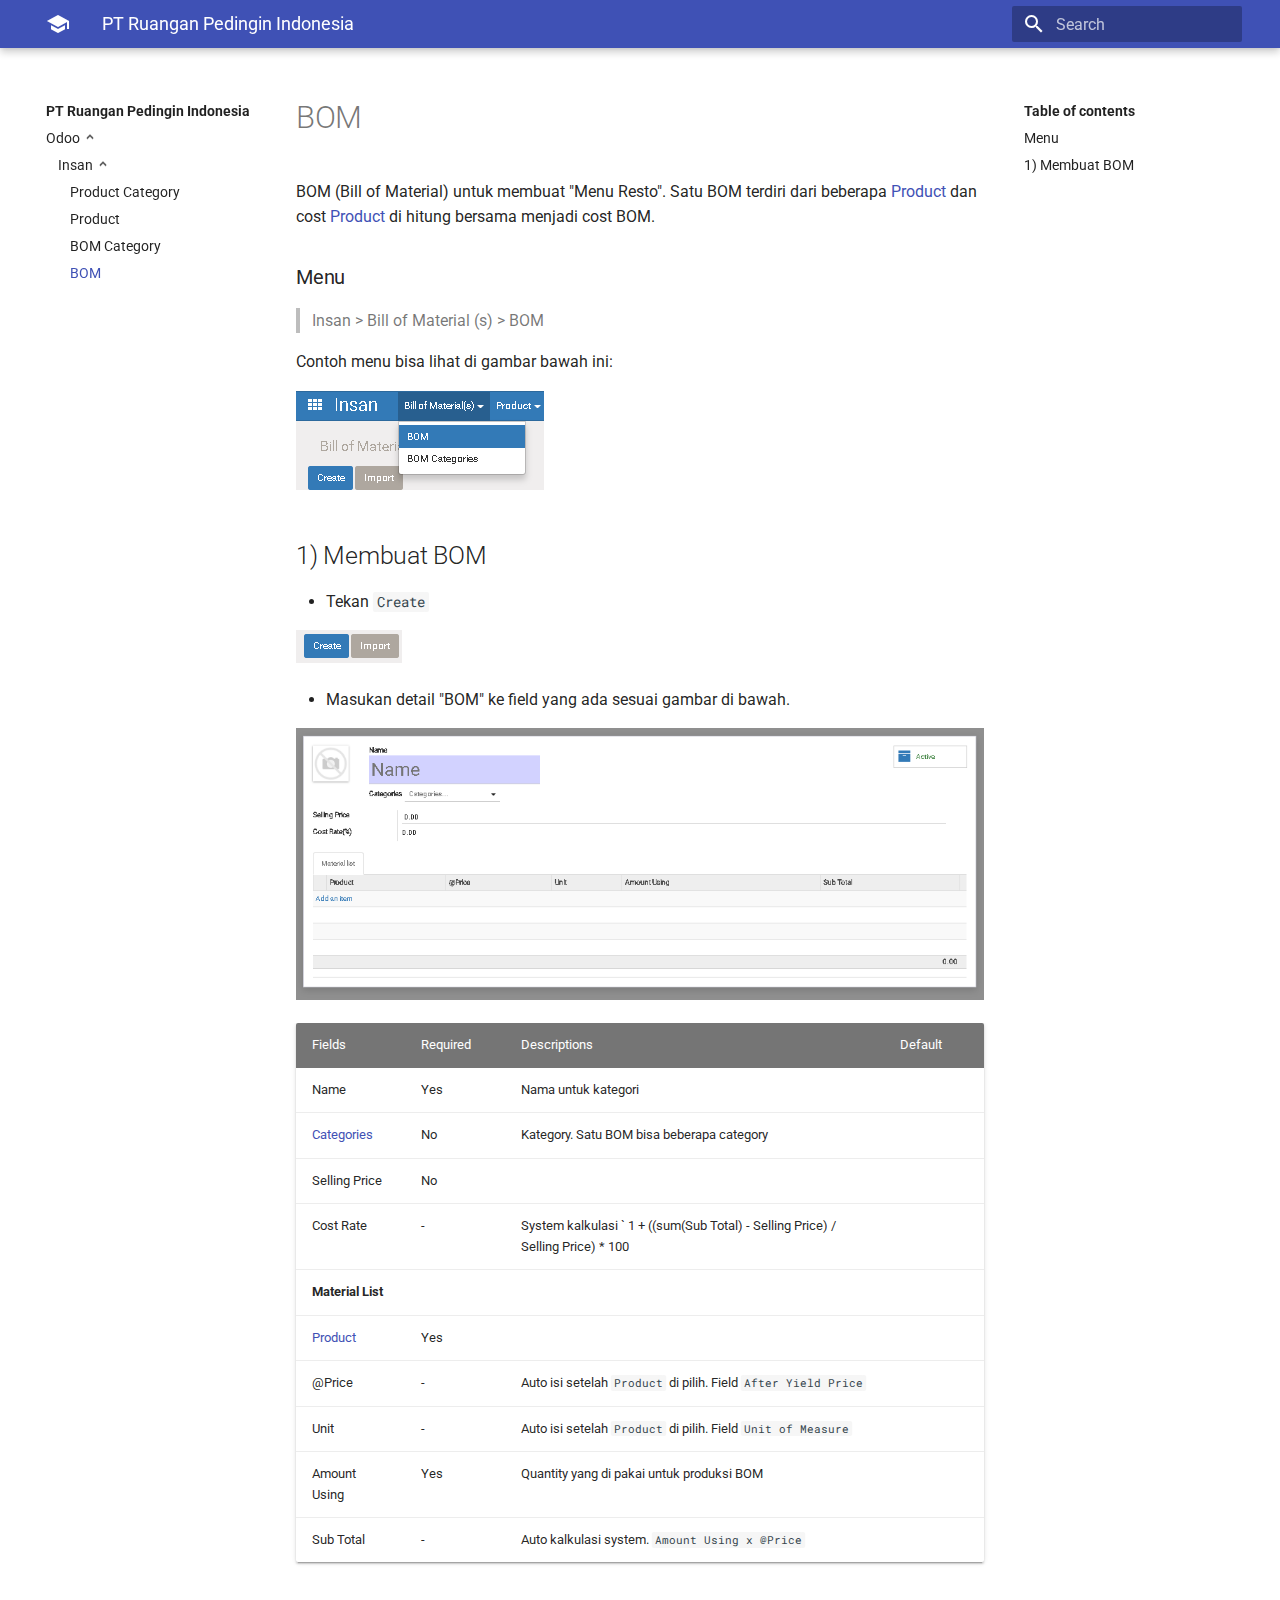
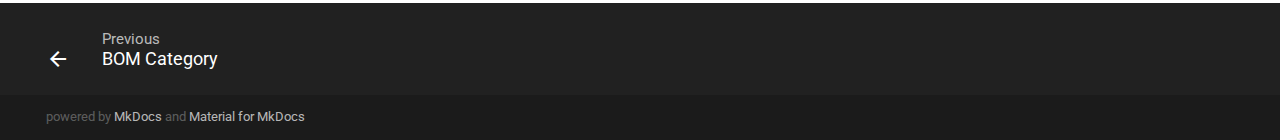
==== insan/bom/index.html @ 3fb3ed1c "a" ====
<!DOCTYPE html>
<html lang="en" class="no-js">
  <head>
    
      <meta charset="utf-8">
      <meta name="viewport" content="width=device-width,initial-scale=1">
      <meta http-equiv="x-ua-compatible" content="ie=edge">
      
      
      
      
        <meta name="lang:clipboard.copy" content="Copy to clipboard">
      
        <meta name="lang:clipboard.copied" content="Copied to clipboard">
      
        <meta name="lang:search.language" content="en">
      
        <meta name="lang:search.pipeline.stopwords" content="True">
      
        <meta name="lang:search.pipeline.trimmer" content="True">
      
        <meta name="lang:search.result.none" content="No matching documents">
      
        <meta name="lang:search.result.one" content="1 matching document">
      
        <meta name="lang:search.result.other" content="# matching documents">
      
        <meta name="lang:search.tokenizer" content="[\s\-]+">
      
      <link rel="shortcut icon" href="../../assets/images/favicon.png">
      <meta name="generator" content="mkdocs-0.17.3, mkdocs-material-2.7.3">
    
    
      
        <title>BOM - PT Ruangan Pedingin Indonesia</title>
      
    
    
      <link rel="stylesheet" href="../../assets/stylesheets/application.8d40d89b.css">
      
    
    
      <script src="../../assets/javascripts/modernizr.1aa3b519.js"></script>
    
    
      <link href="https://fonts.gstatic.com" rel="preconnect" crossorigin>
      
        <link rel="stylesheet" href="https://fonts.googleapis.com/css?family=Roboto:300,400,400i,700|Roboto+Mono">
        <style>body,input{font-family:"Roboto","Helvetica Neue",Helvetica,Arial,sans-serif}code,kbd,pre{font-family:"Roboto Mono","Courier New",Courier,monospace}</style>
      
      <link rel="stylesheet" href="https://fonts.googleapis.com/icon?family=Material+Icons">
    
    
    
  </head>
  
    <body dir="ltr">
  
    <svg class="md-svg">
      <defs>
        
        
      </defs>
    </svg>
    <input class="md-toggle" data-md-toggle="drawer" type="checkbox" id="drawer" autocomplete="off">
    <input class="md-toggle" data-md-toggle="search" type="checkbox" id="search" autocomplete="off">
    <label class="md-overlay" data-md-component="overlay" for="drawer"></label>
    
      <a href="#bom" tabindex="1" class="md-skip">
        Skip to content
      </a>
    
    
      <header class="md-header" data-md-component="header">
  <nav class="md-header-nav md-grid">
    <div class="md-flex">
      <div class="md-flex__cell md-flex__cell--shrink">
        <a href="../product_category/" title="PT Ruangan Pedingin Indonesia" class="md-header-nav__button md-logo">
          
            <i class="md-icon"></i>
          
        </a>
      </div>
      <div class="md-flex__cell md-flex__cell--shrink">
        <label class="md-icon md-icon--menu md-header-nav__button" for="drawer"></label>
      </div>
      <div class="md-flex__cell md-flex__cell--stretch">
        <div class="md-flex__ellipsis md-header-nav__title" data-md-component="title">
          
            
              <span class="md-header-nav__topic">
                PT Ruangan Pedingin Indonesia
              </span>
              <span class="md-header-nav__topic">
                BOM
              </span>
            
          
        </div>
      </div>
      <div class="md-flex__cell md-flex__cell--shrink">
        
          
            <label class="md-icon md-icon--search md-header-nav__button" for="search"></label>
            
<div class="md-search" data-md-component="search" role="dialog">
  <label class="md-search__overlay" for="search"></label>
  <div class="md-search__inner" role="search">
    <form class="md-search__form" name="search">
      <input type="text" class="md-search__input" name="query" placeholder="Search" autocapitalize="off" autocorrect="off" autocomplete="off" spellcheck="false" data-md-component="query" data-md-state="active">
      <label class="md-icon md-search__icon" for="search"></label>
      <button type="reset" class="md-icon md-search__icon" data-md-component="reset" tabindex="-1">
        &#xE5CD;
      </button>
    </form>
    <div class="md-search__output">
      <div class="md-search__scrollwrap" data-md-scrollfix>
        <div class="md-search-result" data-md-component="result">
          <div class="md-search-result__meta">
            Type to start searching
          </div>
          <ol class="md-search-result__list"></ol>
        </div>
      </div>
    </div>
  </div>
</div>
          
        
      </div>
      
    </div>
  </nav>
</header>
    
    <div class="md-container">
      
        
      
      
      <main class="md-main">
        <div class="md-main__inner md-grid" data-md-component="container">
          
            
              <div class="md-sidebar md-sidebar--primary" data-md-component="navigation">
                <div class="md-sidebar__scrollwrap">
                  <div class="md-sidebar__inner">
                    <nav class="md-nav md-nav--primary" data-md-level="0">
  <label class="md-nav__title md-nav__title--site" for="drawer">
    <span class="md-nav__button md-logo">
      
        <i class="md-icon"></i>
      
    </span>
    PT Ruangan Pedingin Indonesia
  </label>
  
  <ul class="md-nav__list" data-md-scrollfix>
    
      
      
      

  


  <li class="md-nav__item md-nav__item--active md-nav__item--nested">
    
      <input class="md-toggle md-nav__toggle" data-md-toggle="nav-1" type="checkbox" id="nav-1" checked>
    
    <label class="md-nav__link" for="nav-1">
      Odoo
    </label>
    <nav class="md-nav" data-md-component="collapsible" data-md-level="1">
      <label class="md-nav__title" for="nav-1">
        Odoo
      </label>
      <ul class="md-nav__list" data-md-scrollfix>
        
        
          
          
          

  


  <li class="md-nav__item md-nav__item--active md-nav__item--nested">
    
      <input class="md-toggle md-nav__toggle" data-md-toggle="nav-1-1" type="checkbox" id="nav-1-1" checked>
    
    <label class="md-nav__link" for="nav-1-1">
      Insan
    </label>
    <nav class="md-nav" data-md-component="collapsible" data-md-level="2">
      <label class="md-nav__title" for="nav-1-1">
        Insan
      </label>
      <ul class="md-nav__list" data-md-scrollfix>
        
        
          
          
          


  <li class="md-nav__item">
    <a href="../product_category/" title="Product Category" class="md-nav__link">
      Product Category
    </a>
  </li>

        
          
          
          


  <li class="md-nav__item">
    <a href="../product/" title="Product" class="md-nav__link">
      Product
    </a>
  </li>

        
          
          
          


  <li class="md-nav__item">
    <a href="../bom_category/" title="BOM Category" class="md-nav__link">
      BOM Category
    </a>
  </li>

        
          
          
          

  


  <li class="md-nav__item md-nav__item--active">
    
    <input class="md-toggle md-nav__toggle" data-md-toggle="toc" type="checkbox" id="toc">
    
      
    
    
      <label class="md-nav__link md-nav__link--active" for="toc">
        BOM
      </label>
    
    <a href="./" title="BOM" class="md-nav__link md-nav__link--active">
      BOM
    </a>
    
      
<nav class="md-nav md-nav--secondary">
  
  
    
  
  
    <label class="md-nav__title" for="toc">Table of contents</label>
    <ul class="md-nav__list" data-md-scrollfix>
      
        <li class="md-nav__item">
  <a href="#menu" title="Menu" class="md-nav__link">
    Menu
  </a>
  
</li>
      
        <li class="md-nav__item">
  <a href="#1-membuat-bom" title="1) Membuat BOM" class="md-nav__link">
    1) Membuat BOM
  </a>
  
</li>
      
      
      
      
      
    </ul>
  
</nav>
    
  </li>

        
      </ul>
    </nav>
  </li>

        
      </ul>
    </nav>
  </li>

    
  </ul>
</nav>
                  </div>
                </div>
              </div>
            
            
              <div class="md-sidebar md-sidebar--secondary" data-md-component="toc">
                <div class="md-sidebar__scrollwrap">
                  <div class="md-sidebar__inner">
                    
<nav class="md-nav md-nav--secondary">
  
  
    
  
  
    <label class="md-nav__title" for="toc">Table of contents</label>
    <ul class="md-nav__list" data-md-scrollfix>
      
        <li class="md-nav__item">
  <a href="#menu" title="Menu" class="md-nav__link">
    Menu
  </a>
  
</li>
      
        <li class="md-nav__item">
  <a href="#1-membuat-bom" title="1) Membuat BOM" class="md-nav__link">
    1) Membuat BOM
  </a>
  
</li>
      
      
      
      
      
    </ul>
  
</nav>
                  </div>
                </div>
              </div>
            
          
          <div class="md-content">
            <article class="md-content__inner md-typeset">
              
                
                
                <h1 id="bom">BOM</h1>
<p>BOM (Bill of Material) untuk membuat "Menu Resto".
Satu BOM terdiri dari beberapa <a href="../product/">Product</a> dan cost <a href="../product/">Product</a> di hitung bersama menjadi cost BOM.</p>
<h3 id="menu">Menu</h3>
<blockquote>
<p>Insan &gt; Bill of Material (s) &gt; BOM</p>
</blockquote>
<p>Contoh menu bisa lihat di gambar bawah ini:</p>
<p><img alt="BOM Menu" src="../img/menu_bom.png" /></p>
<h2 id="1-membuat-bom">1) Membuat BOM</h2>
<ul>
<li>Tekan <code>Create</code></li>
</ul>
<p><img alt="Create Button" src="../img/create_button.png" /></p>
<ul>
<li>Masukan detail "BOM" ke field yang ada sesuai gambar di bawah.</li>
</ul>
<p><img alt="Product screen" src="../img/bom_screen.png" /></p>
<table>
<thead>
<tr>
<th>Fields</th>
<th>Required</th>
<th>Descriptions</th>
<th>Default</th>
</tr>
</thead>
<tbody>
<tr>
<td>Name</td>
<td>Yes</td>
<td>Nama untuk kategori</td>
<td></td>
</tr>
<tr>
<td><a href="../bom_category/">Categories</a></td>
<td>No</td>
<td>Kategory. Satu BOM bisa beberapa category</td>
<td></td>
</tr>
<tr>
<td>Selling Price</td>
<td>No</td>
<td></td>
<td></td>
</tr>
<tr>
<td>Cost Rate</td>
<td>-</td>
<td>System kalkulasi ` 1 + ((sum(Sub Total) - Selling Price) / Selling Price) * 100</td>
<td></td>
</tr>
<tr>
<td><strong>Material List</strong></td>
<td></td>
<td></td>
<td></td>
</tr>
<tr>
<td><a href="../product/">Product</a></td>
<td>Yes</td>
<td></td>
<td></td>
</tr>
<tr>
<td>@Price</td>
<td>-</td>
<td>Auto isi setelah <code>Product</code> di pilih. Field <code>After Yield Price</code></td>
<td></td>
</tr>
<tr>
<td>Unit</td>
<td>-</td>
<td>Auto isi setelah <code>Product</code> di pilih. Field <code>Unit of Measure</code></td>
<td></td>
</tr>
<tr>
<td>Amount Using</td>
<td>Yes</td>
<td>Quantity yang di pakai untuk produksi BOM</td>
<td></td>
</tr>
<tr>
<td>Sub Total</td>
<td>-</td>
<td>Auto kalkulasi system. <code>Amount Using x @Price</code></td>
<td></td>
</tr>
</tbody>
</table>
                
                  
                
              
              
                


              
            </article>
          </div>
        </div>
      </main>
      
        
<footer class="md-footer">
  
    <div class="md-footer-nav">
      <nav class="md-footer-nav__inner md-grid">
        
          <a href="../bom_category/" title="BOM Category" class="md-flex md-footer-nav__link md-footer-nav__link--prev" rel="prev">
            <div class="md-flex__cell md-flex__cell--shrink">
              <i class="md-icon md-icon--arrow-back md-footer-nav__button"></i>
            </div>
            <div class="md-flex__cell md-flex__cell--stretch md-footer-nav__title">
              <span class="md-flex__ellipsis">
                <span class="md-footer-nav__direction">
                  Previous
                </span>
                BOM Category
              </span>
            </div>
          </a>
        
        
      </nav>
    </div>
  
  <div class="md-footer-meta md-typeset">
    <div class="md-footer-meta__inner md-grid">
      <div class="md-footer-copyright">
        
        powered by
        <a href="http://www.mkdocs.org">MkDocs</a>
        and
        <a href="https://squidfunk.github.io/mkdocs-material/">
          Material for MkDocs</a>
      </div>
      
        
      
    </div>
  </div>
</footer>
      
    </div>
    
      <script src="../../assets/javascripts/application.b438e6c5.js"></script>
      
      <script>app.initialize({version:"0.17.3",url:{base:"../.."}})</script>
      
    
    
      
    
  </body>
</html>
---- assets/stylesheets/application.8d40d89b.css ----
html{box-sizing:border-box}*,:after,:before{box-sizing:inherit}html{-webkit-text-size-adjust:none;-moz-text-size-adjust:none;-ms-text-size-adjust:none;text-size-adjust:none}body{margin:0}hr{overflow:visible;box-sizing:content-box}a{-webkit-text-decoration-skip:objects}a,button,input,label{-webkit-tap-highlight-color:transparent}a{color:inherit;text-decoration:none}small,sub,sup{font-size:80%}sub,sup{position:relative;line-height:0;vertical-align:baseline}sub{bottom:-.25em}sup{top:-.5em}img{border-style:none}table{border-collapse:separate;border-spacing:0}td,th{font-weight:400;vertical-align:top}button{margin:0;padding:0;border:0;outline-style:none;background:transparent;font-size:inherit}input{border:0;outline:0}.md-clipboard:before,.md-icon,.md-nav__button,.md-nav__link:after,.md-nav__title:before,.md-search-result__article--document:before,.md-source-file:before,.md-typeset .admonition>.admonition-title:before,.md-typeset .admonition>summary:before,.md-typeset .critic.comment:before,.md-typeset .footnote-backref,.md-typeset .task-list-control .task-list-indicator:before,.md-typeset details>.admonition-title:before,.md-typeset details>summary:before,.md-typeset summary:after{font-family:Material Icons;font-style:normal;font-variant:normal;font-weight:400;line-height:1;text-transform:none;white-space:nowrap;speak:none;word-wrap:normal;direction:ltr}.md-content__icon,.md-footer-nav__button,.md-header-nav__button,.md-nav__button,.md-nav__title:before,.md-search-result__article--document:before{display:inline-block;margin:.4rem;padding:.8rem;font-size:2.4rem;cursor:pointer}.md-icon--arrow-back:before{content:"\E5C4"}.md-icon--arrow-forward:before{content:"\E5C8"}.md-icon--menu:before{content:"\E5D2"}.md-icon--search:before{content:"\E8B6"}[dir=rtl] .md-icon--arrow-back:before{content:"\E5C8"}[dir=rtl] .md-icon--arrow-forward:before{content:"\E5C4"}body{-webkit-font-smoothing:antialiased;-moz-osx-font-smoothing:grayscale}body,input{color:rgba(0,0,0,.87);-webkit-font-feature-settings:"kern","liga";font-feature-settings:"kern","liga";font-family:Helvetica Neue,Helvetica,Arial,sans-serif}code,kbd,pre{color:rgba(0,0,0,.87);-webkit-font-feature-settings:"kern";font-feature-settings:"kern";font-family:Courier New,Courier,monospace}.md-typeset{font-size:1.6rem;line-height:1.6;-webkit-print-color-adjust:exact}.md-typeset blockquote,.md-typeset ol,.md-typeset p,.md-typeset ul{margin:1em 0}.md-typeset h1{margin:0 0 4rem;color:rgba(0,0,0,.54);font-size:3.125rem;line-height:1.3}.md-typeset h1,.md-typeset h2{font-weight:300;letter-spacing:-.01em}.md-typeset h2{margin:4rem 0 1.6rem;font-size:2.5rem;line-height:1.4}.md-typeset h3{margin:3.2rem 0 1.6rem;font-size:2rem;font-weight:400;letter-spacing:-.01em;line-height:1.5}.md-typeset h2+h3{margin-top:1.6rem}.md-typeset h4{font-size:1.6rem}.md-typeset h4,.md-typeset h5,.md-typeset h6{margin:1.6rem 0;font-weight:700;letter-spacing:-.01em}.md-typeset h5,.md-typeset h6{color:rgba(0,0,0,.54);font-size:1.28rem}.md-typeset h5{text-transform:uppercase}.md-typeset hr{margin:1.5em 0;border-bottom:.1rem dotted rgba(0,0,0,.26)}.md-typeset a{color:#3f51b5;word-break:break-word}.md-typeset a,.md-typeset a:before{transition:color .125s}.md-typeset a:active,.md-typeset a:hover{color:#536dfe}.md-typeset code,.md-typeset pre{background-color:hsla(0,0%,93%,.5);color:#37474f;font-size:85%;direction:ltr}.md-typeset code{margin:0 .29412em;padding:.07353em 0;border-radius:.2rem;box-shadow:.29412em 0 0 hsla(0,0%,93%,.5),-.29412em 0 0 hsla(0,0%,93%,.5);word-break:break-word;-webkit-box-decoration-break:clone;box-decoration-break:clone}.md-typeset h1 code,.md-typeset h2 code,.md-typeset h3 code,.md-typeset h4 code,.md-typeset h5 code,.md-typeset h6 code{margin:0;background-color:transparent;box-shadow:none}.md-typeset a>code{margin:inherit;padding:inherit;border-radius:none;background-color:inherit;color:inherit;box-shadow:none}.md-typeset pre{position:relative;margin:1em 0;border-radius:.2rem;line-height:1.4;-webkit-overflow-scrolling:touch}.md-typeset pre>code{display:block;margin:0;padding:1.05rem 1.2rem;background-color:transparent;font-size:inherit;box-shadow:none;-webkit-box-decoration-break:none;box-decoration-break:none;overflow:auto}.md-typeset pre>code::-webkit-scrollbar{width:.4rem;height:.4rem}.md-typeset pre>code::-webkit-scrollbar-thumb{background-color:rgba(0,0,0,.26)}.md-typeset pre>code::-webkit-scrollbar-thumb:hover{background-color:#536dfe}.md-typeset kbd{padding:0 .29412em;border:.1rem solid #c9c9c9;border-radius:.3rem;border-bottom-color:#bcbcbc;background-color:#fcfcfc;color:#555;font-size:85%;box-shadow:0 .1rem 0 #b0b0b0;word-break:break-word}.md-typeset mark{margin:0 .25em;padding:.0625em 0;border-radius:.2rem;background-color:rgba(255,235,59,.5);box-shadow:.25em 0 0 rgba(255,235,59,.5),-.25em 0 0 rgba(255,235,59,.5);word-break:break-word;-webkit-box-decoration-break:clone;box-decoration-break:clone}.md-typeset abbr{border-bottom:.1rem dotted rgba(0,0,0,.54);text-decoration:none;cursor:help}.md-typeset small{opacity:.75}.md-typeset sub,.md-typeset sup{margin-left:.07812em}[dir=rtl] .md-typeset sub,[dir=rtl] .md-typeset sup{margin-right:.07812em;margin-left:0}.md-typeset blockquote{padding-left:1.2rem;border-left:.4rem solid rgba(0,0,0,.26);color:rgba(0,0,0,.54)}[dir=rtl] .md-typeset blockquote{padding-right:1.2rem;padding-left:0;border-right:.4rem solid rgba(0,0,0,.26);border-left:initial}.md-typeset ul{list-style-type:disc}.md-typeset ol,.md-typeset ul{margin-left:.625em;padding:0}[dir=rtl] .md-typeset ol,[dir=rtl] .md-typeset ul{margin-right:.625em;margin-left:0}.md-typeset ol ol,.md-typeset ul ol{list-style-type:lower-alpha}.md-typeset ol ol ol,.md-typeset ul ol ol{list-style-type:lower-roman}.md-typeset ol li,.md-typeset ul li{margin-bottom:.5em;margin-left:1.25em}[dir=rtl] .md-typeset ol li,[dir=rtl] .md-typeset ul li{margin-right:1.25em;margin-left:0}.md-typeset ol li blockquote,.md-typeset ol li p,.md-typeset ul li blockquote,.md-typeset ul li p{margin:.5em 0}.md-typeset ol li:last-child,.md-typeset ul li:last-child{margin-bottom:0}.md-typeset ol li ol,.md-typeset ol li ul,.md-typeset ul li ol,.md-typeset ul li ul{margin:.5em 0 .5em .625em}[dir=rtl] .md-typeset ol li ol,[dir=rtl] .md-typeset ol li ul,[dir=rtl] .md-typeset ul li ol,[dir=rtl] .md-typeset ul li ul{margin-right:.625em;margin-left:0}.md-typeset dd{margin:1em 0 1em 1.875em}[dir=rtl] .md-typeset dd{margin-right:1.875em;margin-left:0}.md-typeset iframe,.md-typeset img,.md-typeset svg{max-width:100%}.md-typeset table:not([class]){box-shadow:0 2px 2px 0 rgba(0,0,0,.14),0 1px 5px 0 rgba(0,0,0,.12),0 3px 1px -2px rgba(0,0,0,.2);display:inline-block;max-width:100%;border-radius:.2rem;font-size:1.28rem;overflow:auto;-webkit-overflow-scrolling:touch}.md-typeset table:not([class])+*{margin-top:1.5em}.md-typeset table:not([class]) td:not([align]),.md-typeset table:not([class]) th:not([align]){text-align:left}[dir=rtl] .md-typeset table:not([class]) td:not([align]),[dir=rtl] .md-typeset table:not([class]) th:not([align]){text-align:right}.md-typeset table:not([class]) th{min-width:10rem;padding:1.2rem 1.6rem;background-color:rgba(0,0,0,.54);color:#fff;vertical-align:top}.md-typeset table:not([class]) td{padding:1.2rem 1.6rem;border-top:.1rem solid rgba(0,0,0,.07);vertical-align:top}.md-typeset table:not([class]) tr:first-child td{border-top:0}.md-typeset table:not([class]) a{word-break:normal}.md-typeset__scrollwrap{margin:1em -1.6rem;overflow-x:auto;-webkit-overflow-scrolling:touch}.md-typeset .md-typeset__table{display:inline-block;margin-bottom:.5em;padding:0 1.6rem}.md-typeset .md-typeset__table table{display:table;width:100%;margin:0;overflow:hidden}html{font-size:62.5%;overflow-x:hidden}body,html{height:100%}body{position:relative}hr{display:block;height:.1rem;padding:0;border:0}.md-svg{display:none}.md-grid{max-width:122rem;margin-right:auto;margin-left:auto}.md-container,.md-main{overflow:auto}.md-container{display:table;width:100%;height:100%;padding-top:4.8rem;table-layout:fixed}.md-main{display:table-row;height:100%}.md-main__inner{height:100%;padding-top:3rem;padding-bottom:.1rem}.md-toggle{display:none}.md-overlay{position:fixed;top:0;width:0;height:0;transition:width 0s .25s,height 0s .25s,opacity .25s;background-color:rgba(0,0,0,.54);opacity:0;z-index:3}.md-flex{display:table}.md-flex__cell{display:table-cell;position:relative;vertical-align:top}.md-flex__cell--shrink{width:0}.md-flex__cell--stretch{display:table;width:100%;table-layout:fixed}.md-flex__ellipsis{display:table-cell;text-overflow:ellipsis;white-space:nowrap;overflow:hidden}.md-skip{position:fixed;width:.1rem;height:.1rem;margin:1rem;padding:.6rem 1rem;clip:rect(.1rem);-webkit-transform:translateY(.8rem);transform:translateY(.8rem);border-radius:.2rem;background-color:rgba(0,0,0,.87);color:#fff;font-size:1.28rem;opacity:0;overflow:hidden}.md-skip:focus{width:auto;height:auto;clip:auto;-webkit-transform:translateX(0);transform:translateX(0);transition:opacity .175s 75ms,-webkit-transform .25s cubic-bezier(.4,0,.2,1);transition:transform .25s cubic-bezier(.4,0,.2,1),opacity .175s 75ms;transition:transform .25s cubic-bezier(.4,0,.2,1),opacity .175s 75ms,-webkit-transform .25s cubic-bezier(.4,0,.2,1);opacity:1;z-index:10}@page{margin:25mm}.md-clipboard{position:absolute;top:.6rem;right:.6rem;width:2.8rem;height:2.8rem;border-radius:.2rem;font-size:1.6rem;cursor:pointer;z-index:1;-webkit-backface-visibility:hidden;backface-visibility:hidden}.md-clipboard:before{transition:color .25s,opacity .25s;color:rgba(0,0,0,.07);content:"\E14D"}.codehilite:hover .md-clipboard:before,.md-typeset .highlight:hover .md-clipboard:before,pre:hover .md-clipboard:before{color:rgba(0,0,0,.54)}.md-clipboard:focus:before,.md-clipboard:hover:before{color:#536dfe}.md-clipboard__message{display:block;position:absolute;top:0;right:3.4rem;padding:.6rem 1rem;-webkit-transform:translateX(.8rem);transform:translateX(.8rem);transition:opacity .175s,-webkit-transform .25s cubic-bezier(.9,.1,.9,0);transition:transform .25s cubic-bezier(.9,.1,.9,0),opacity .175s;transition:transform .25s cubic-bezier(.9,.1,.9,0),opacity .175s,-webkit-transform .25s cubic-bezier(.9,.1,.9,0);border-radius:.2rem;background-color:rgba(0,0,0,.54);color:#fff;font-size:1.28rem;white-space:nowrap;opacity:0;pointer-events:none}.md-clipboard__message--active{-webkit-transform:translateX(0);transform:translateX(0);transition:opacity .175s 75ms,-webkit-transform .25s cubic-bezier(.4,0,.2,1);transition:transform .25s cubic-bezier(.4,0,.2,1),opacity .175s 75ms;transition:transform .25s cubic-bezier(.4,0,.2,1),opacity .175s 75ms,-webkit-transform .25s cubic-bezier(.4,0,.2,1);opacity:1;pointer-events:auto}.md-clipboard__message:before{content:attr(aria-label)}.md-clipboard__message:after{display:block;position:absolute;top:50%;right:-.4rem;width:0;margin-top:-.4rem;border-width:.4rem 0 .4rem .4rem;border-style:solid;border-color:transparent rgba(0,0,0,.54);content:""}.md-content__inner{margin:0 1.6rem 2.4rem;padding-top:1.2rem}.md-content__inner:before{display:block;height:.8rem;content:""}.md-content__inner>:last-child{margin-bottom:0}.md-content__icon{position:relative;margin:.8rem 0;padding:0;float:right}.md-typeset .md-content__icon{color:rgba(0,0,0,.26)}.md-header{position:fixed;top:0;right:0;left:0;height:4.8rem;transition:background-color .25s,color .25s;background-color:#3f51b5;color:#fff;box-shadow:none;z-index:2;-webkit-backface-visibility:hidden;backface-visibility:hidden}.no-js .md-header{transition:none;box-shadow:none}.md-header[data-md-state=shadow]{transition:background-color .25s,color .25s,box-shadow .25s;box-shadow:0 0 .4rem rgba(0,0,0,.1),0 .4rem .8rem rgba(0,0,0,.2)}.md-header-nav{padding:0 .4rem}.md-header-nav__button{position:relative;transition:opacity .25s;z-index:1}.md-header-nav__button:hover{opacity:.7}.md-header-nav__button.md-logo *{display:block}.no-js .md-header-nav__button.md-icon--search{display:none}.md-header-nav__topic{display:block;position:absolute;transition:opacity .15s,-webkit-transform .4s cubic-bezier(.1,.7,.1,1);transition:transform .4s cubic-bezier(.1,.7,.1,1),opacity .15s;transition:transform .4s cubic-bezier(.1,.7,.1,1),opacity .15s,-webkit-transform .4s cubic-bezier(.1,.7,.1,1);text-overflow:ellipsis;white-space:nowrap;overflow:hidden}.md-header-nav__topic+.md-header-nav__topic{-webkit-transform:translateX(2.5rem);transform:translateX(2.5rem);transition:opacity .15s,-webkit-transform .4s cubic-bezier(1,.7,.1,.1);transition:transform .4s cubic-bezier(1,.7,.1,.1),opacity .15s;transition:transform .4s cubic-bezier(1,.7,.1,.1),opacity .15s,-webkit-transform .4s cubic-bezier(1,.7,.1,.1);opacity:0;z-index:-1;pointer-events:none}[dir=rtl] .md-header-nav__topic+.md-header-nav__topic{-webkit-transform:translateX(-2.5rem);transform:translateX(-2.5rem)}.no-js .md-header-nav__topic{position:static}.no-js .md-header-nav__topic+.md-header-nav__topic{display:none}.md-header-nav__title{padding:0 2rem;font-size:1.8rem;line-height:4.8rem}.md-header-nav__title[data-md-state=active] .md-header-nav__topic{-webkit-transform:translateX(-2.5rem);transform:translateX(-2.5rem);transition:opacity .15s,-webkit-transform .4s cubic-bezier(1,.7,.1,.1);transition:transform .4s cubic-bezier(1,.7,.1,.1),opacity .15s;transition:transform .4s cubic-bezier(1,.7,.1,.1),opacity .15s,-webkit-transform .4s cubic-bezier(1,.7,.1,.1);opacity:0;z-index:-1;pointer-events:none}[dir=rtl] .md-header-nav__title[data-md-state=active] .md-header-nav__topic{-webkit-transform:translateX(2.5rem);transform:translateX(2.5rem)}.md-header-nav__title[data-md-state=active] .md-header-nav__topic+.md-header-nav__topic{-webkit-transform:translateX(0);transform:translateX(0);transition:opacity .15s,-webkit-transform .4s cubic-bezier(.1,.7,.1,1);transition:transform .4s cubic-bezier(.1,.7,.1,1),opacity .15s;transition:transform .4s cubic-bezier(.1,.7,.1,1),opacity .15s,-webkit-transform .4s cubic-bezier(.1,.7,.1,1);opacity:1;z-index:0;pointer-events:auto}.md-header-nav__source{display:none}.md-hero{transition:background .25s;background-color:#3f51b5;color:#fff;font-size:2rem;overflow:hidden}.md-hero__inner{margin-top:2rem;padding:1.6rem 1.6rem .8rem;transition:opacity .25s,-webkit-transform .4s cubic-bezier(.1,.7,.1,1);transition:transform .4s cubic-bezier(.1,.7,.1,1),opacity .25s;transition:transform .4s cubic-bezier(.1,.7,.1,1),opacity .25s,-webkit-transform .4s cubic-bezier(.1,.7,.1,1);transition-delay:.1s}[data-md-state=hidden] .md-hero__inner{pointer-events:none;-webkit-transform:translateY(1.25rem);transform:translateY(1.25rem);transition:opacity .1s 0s,-webkit-transform 0s .4s;transition:transform 0s .4s,opacity .1s 0s;transition:transform 0s .4s,opacity .1s 0s,-webkit-transform 0s .4s;opacity:0}.md-hero--expand .md-hero__inner{margin-bottom:2.4rem}.md-footer-nav{background-color:rgba(0,0,0,.87);color:#fff}.md-footer-nav__inner{padding:.4rem;overflow:auto}.md-footer-nav__link{padding-top:2.8rem;padding-bottom:.8rem;transition:opacity .25s}.md-footer-nav__link:hover{opacity:.7}.md-footer-nav__link--prev{width:25%;float:left}[dir=rtl] .md-footer-nav__link--prev{float:right}.md-footer-nav__link--next{width:75%;float:right;text-align:right}[dir=rtl] .md-footer-nav__link--next{float:left;text-align:left}.md-footer-nav__button{transition:background .25s}.md-footer-nav__title{position:relative;padding:0 2rem;font-size:1.8rem;line-height:4.8rem}.md-footer-nav__direction{position:absolute;right:0;left:0;margin-top:-2rem;padding:0 2rem;color:hsla(0,0%,100%,.7);font-size:1.5rem}.md-footer-meta{background-color:rgba(0,0,0,.895)}.md-footer-meta__inner{padding:.4rem;overflow:auto}html .md-footer-meta.md-typeset a{color:hsla(0,0%,100%,.7)}html .md-footer-meta.md-typeset a:focus,html .md-footer-meta.md-typeset a:hover{color:#fff}.md-footer-copyright{margin:0 1.2rem;padding:.8rem 0;color:hsla(0,0%,100%,.3);font-size:1.28rem}.md-footer-copyright__highlight{color:hsla(0,0%,100%,.7)}.md-footer-social{margin:0 .8rem;padding:.4rem 0 1.2rem}.md-footer-social__link{display:inline-block;width:3.2rem;height:3.2rem;font-size:1.6rem;text-align:center}.md-footer-social__link:before{line-height:1.9}.md-nav{font-size:1.4rem;line-height:1.3}.md-nav__title{display:block;padding:0 1.2rem;font-weight:700;text-overflow:ellipsis;overflow:hidden}.md-nav__title:before{display:none;content:"\E5C4"}[dir=rtl] .md-nav__title:before{content:"\E5C8"}.md-nav__title .md-nav__button{display:none}.md-nav__list{margin:0;padding:0;list-style:none}.md-nav__item{padding:0 1.2rem}.md-nav__item:last-child{padding-bottom:1.2rem}.md-nav__item .md-nav__item{padding-right:0}[dir=rtl] .md-nav__item .md-nav__item{padding-right:1.2rem;padding-left:0}.md-nav__item .md-nav__item:last-child{padding-bottom:0}.md-nav__button img{width:100%;height:auto}.md-nav__link{display:block;margin-top:.625em;transition:color .125s;text-overflow:ellipsis;cursor:pointer;overflow:hidden}.md-nav__item--nested>.md-nav__link:after{content:"\E313"}html .md-nav__link[for=toc],html .md-nav__link[for=toc]+.md-nav__link:after,html .md-nav__link[for=toc]~.md-nav{display:none}.md-nav__link[data-md-state=blur]{color:rgba(0,0,0,.54)}.md-nav__link--active,.md-nav__link:active{color:#3f51b5}.md-nav__item--nested>.md-nav__link{color:inherit}.md-nav__link:focus,.md-nav__link:hover{color:#536dfe}.md-nav__source,.no-js .md-search{display:none}.md-search__overlay{opacity:0;z-index:1}.md-search__form{position:relative}.md-search__input{position:relative;padding:0 4.4rem 0 7.2rem;text-overflow:ellipsis;z-index:2}[dir=rtl] .md-search__input{padding:0 7.2rem 0 4.4rem}.md-search__input::-webkit-input-placeholder{transition:color .25s cubic-bezier(.1,.7,.1,1)}.md-search__input:-ms-input-placeholder,.md-search__input::-ms-input-placeholder{transition:color .25s cubic-bezier(.1,.7,.1,1)}.md-search__input::placeholder{transition:color .25s cubic-bezier(.1,.7,.1,1)}.md-search__input::-webkit-input-placeholder,.md-search__input~.md-search__icon{color:rgba(0,0,0,.54)}.md-search__input:-ms-input-placeholder,.md-search__input::-ms-input-placeholder,.md-search__input~.md-search__icon{color:rgba(0,0,0,.54)}.md-search__input::placeholder,.md-search__input~.md-search__icon{color:rgba(0,0,0,.54)}.md-search__input::-ms-clear{display:none}.md-search__icon{position:absolute;transition:color .25s cubic-bezier(.1,.7,.1,1),opacity .25s;font-size:2.4rem;cursor:pointer;z-index:2}.md-search__icon:hover{opacity:.7}.md-search__icon[for=search]{top:.6rem;left:1rem}[dir=rtl] .md-search__icon[for=search]{right:1rem;left:auto}.md-search__icon[for=search]:before{content:"\E8B6"}.md-search__icon[type=reset]{top:.6rem;right:1rem;-webkit-transform:scale(.125);transform:scale(.125);transition:opacity .15s,-webkit-transform .15s cubic-bezier(.1,.7,.1,1);transition:transform .15s cubic-bezier(.1,.7,.1,1),opacity .15s;transition:transform .15s cubic-bezier(.1,.7,.1,1),opacity .15s,-webkit-transform .15s cubic-bezier(.1,.7,.1,1);opacity:0}[dir=rtl] .md-search__icon[type=reset]{right:auto;left:1rem}[data-md-toggle=search]:checked~.md-header .md-search__input:valid~.md-search__icon[type=reset]{-webkit-transform:scale(1);transform:scale(1);opacity:1}[data-md-toggle=search]:checked~.md-header .md-search__input:valid~.md-search__icon[type=reset]:hover{opacity:.7}.md-search__output{position:absolute;width:100%;border-radius:0 0 .2rem .2rem;overflow:hidden;z-index:1}.md-search__scrollwrap{height:100%;background-color:#fff;box-shadow:inset 0 .1rem 0 rgba(0,0,0,.07);overflow-y:auto;-webkit-overflow-scrolling:touch}.md-search-result{color:rgba(0,0,0,.87);word-break:break-word}.md-search-result__meta{padding:0 1.6rem;background-color:rgba(0,0,0,.07);color:rgba(0,0,0,.54);font-size:1.28rem;line-height:3.6rem}.md-search-result__list{margin:0;padding:0;border-top:.1rem solid rgba(0,0,0,.07);list-style:none}.md-search-result__item{box-shadow:0 -.1rem 0 rgba(0,0,0,.07)}.md-search-result__link{display:block;transition:background .25s;outline:0;overflow:hidden}.md-search-result__link:hover,.md-search-result__link[data-md-state=active]{background-color:rgba(83,109,254,.1)}.md-search-result__link:hover .md-search-result__article:before,.md-search-result__link[data-md-state=active] .md-search-result__article:before{opacity:.7}.md-search-result__link:last-child .md-search-result__teaser{margin-bottom:1.2rem}.md-search-result__article{position:relative;padding:0 1.6rem;overflow:auto}.md-search-result__article--document:before{position:absolute;left:0;margin:.2rem;transition:opacity .25s;color:rgba(0,0,0,.54);content:"\E880"}[dir=rtl] .md-search-result__article--document:before{right:0;left:auto}.md-search-result__article--document .md-search-result__title{margin:1.1rem 0;font-size:1.6rem;font-weight:400;line-height:1.4}.md-search-result__title{margin:.5em 0;font-size:1.28rem;font-weight:700;line-height:1.4}.md-search-result__teaser{display:-webkit-box;max-height:3.3rem;margin:.5em 0;color:rgba(0,0,0,.54);font-size:1.28rem;line-height:1.4;text-overflow:ellipsis;overflow:hidden;-webkit-line-clamp:2}.md-search-result em{font-style:normal;font-weight:700;text-decoration:underline}.md-sidebar{position:absolute;width:24.2rem;padding:2.4rem 0;overflow:hidden}.md-sidebar[data-md-state=lock]{position:fixed;top:4.8rem}.md-sidebar--secondary{display:none}.md-sidebar__scrollwrap{max-height:100%;margin:0 .4rem;overflow-y:auto;-webkit-backface-visibility:hidden;backface-visibility:hidden}.md-sidebar__scrollwrap::-webkit-scrollbar{width:.4rem;height:.4rem}.md-sidebar__scrollwrap::-webkit-scrollbar-thumb{background-color:rgba(0,0,0,.26)}.md-sidebar__scrollwrap::-webkit-scrollbar-thumb:hover{background-color:#536dfe}@-webkit-keyframes md-source__facts--done{0%{height:0}to{height:1.3rem}}@keyframes md-source__facts--done{0%{height:0}to{height:1.3rem}}@-webkit-keyframes md-source__fact--done{0%{-webkit-transform:translateY(100%);transform:translateY(100%);opacity:0}50%{opacity:0}to{-webkit-transform:translateY(0);transform:translateY(0);opacity:1}}@keyframes md-source__fact--done{0%{-webkit-transform:translateY(100%);transform:translateY(100%);opacity:0}50%{opacity:0}to{-webkit-transform:translateY(0);transform:translateY(0);opacity:1}}.md-source{display:block;padding-right:1.2rem;transition:opacity .25s;font-size:1.3rem;line-height:1.2;white-space:nowrap}[dir=rtl] .md-source{padding-right:0;padding-left:1.2rem}.md-source:hover{opacity:.7}.md-source:after,.md-source__icon{display:inline-block;height:4.8rem;content:"";vertical-align:middle}.md-source__icon{width:4.8rem}.md-source__icon svg{width:2.4rem;height:2.4rem;margin-top:1.2rem;margin-left:1.2rem}[dir=rtl] .md-source__icon svg{margin-right:1.2rem;margin-left:0}.md-source__icon+.md-source__repository{margin-left:-4.4rem;padding-left:4rem}[dir=rtl] .md-source__icon+.md-source__repository{margin-right:-4.4rem;margin-left:0;padding-right:4rem;padding-left:0}.md-source__repository{display:inline-block;max-width:100%;margin-left:1.2rem;font-weight:700;text-overflow:ellipsis;overflow:hidden;vertical-align:middle}.md-source__facts{margin:0;padding:0;font-size:1.1rem;font-weight:700;list-style-type:none;opacity:.75;overflow:hidden}[data-md-state=done] .md-source__facts{-webkit-animation:md-source__facts--done .25s ease-in;animation:md-source__facts--done .25s ease-in}.md-source__fact{float:left}[dir=rtl] .md-source__fact{float:right}[data-md-state=done] .md-source__fact{-webkit-animation:md-source__fact--done .4s ease-out;animation:md-source__fact--done .4s ease-out}.md-source__fact:before{margin:0 .2rem;content:"\B7"}.md-source__fact:first-child:before{display:none}.md-source-file{display:inline-block;margin:1em .5em 1em 0;padding-right:.5rem;border-radius:.2rem;background-color:rgba(0,0,0,.07);font-size:1.28rem;list-style-type:none;cursor:pointer;overflow:hidden}.md-source-file:before{display:inline-block;margin-right:.5rem;padding:.5rem;background-color:rgba(0,0,0,.26);color:#fff;font-size:1.6rem;content:"\E86F";vertical-align:middle}html .md-source-file{transition:background .4s,color .4s,box-shadow .4s cubic-bezier(.4,0,.2,1)}html .md-source-file:before{transition:inherit}html body .md-typeset .md-source-file{color:rgba(0,0,0,.54)}.md-source-file:hover{box-shadow:0 0 8px rgba(0,0,0,.18),0 8px 16px rgba(0,0,0,.36)}.md-source-file:hover:before{background-color:#536dfe}.md-tabs{width:100%;transition:background .25s;background-color:#3f51b5;color:#fff;overflow:auto}.md-tabs__list{margin:0;margin-left:.4rem;padding:0;list-style:none;white-space:nowrap}.md-tabs__item{display:inline-block;height:4.8rem;padding-right:1.2rem;padding-left:1.2rem}.md-tabs__link{display:block;margin-top:1.6rem;transition:opacity .25s,-webkit-transform .4s cubic-bezier(.1,.7,.1,1);transition:transform .4s cubic-bezier(.1,.7,.1,1),opacity .25s;transition:transform .4s cubic-bezier(.1,.7,.1,1),opacity .25s,-webkit-transform .4s cubic-bezier(.1,.7,.1,1);font-size:1.4rem;opacity:.7}.md-tabs__link--active,.md-tabs__link:hover{color:inherit;opacity:1}.md-tabs__item:nth-child(2) .md-tabs__link{transition-delay:.02s}.md-tabs__item:nth-child(3) .md-tabs__link{transition-delay:.04s}.md-tabs__item:nth-child(4) .md-tabs__link{transition-delay:.06s}.md-tabs__item:nth-child(5) .md-tabs__link{transition-delay:.08s}.md-tabs__item:nth-child(6) .md-tabs__link{transition-delay:.1s}.md-tabs__item:nth-child(7) .md-tabs__link{transition-delay:.12s}.md-tabs__item:nth-child(8) .md-tabs__link{transition-delay:.14s}.md-tabs__item:nth-child(9) .md-tabs__link{transition-delay:.16s}.md-tabs__item:nth-child(10) .md-tabs__link{transition-delay:.18s}.md-tabs__item:nth-child(11) .md-tabs__link{transition-delay:.2s}.md-tabs__item:nth-child(12) .md-tabs__link{transition-delay:.22s}.md-tabs__item:nth-child(13) .md-tabs__link{transition-delay:.24s}.md-tabs__item:nth-child(14) .md-tabs__link{transition-delay:.26s}.md-tabs__item:nth-child(15) .md-tabs__link{transition-delay:.28s}.md-tabs__item:nth-child(16) .md-tabs__link{transition-delay:.3s}.md-tabs[data-md-state=hidden]{pointer-events:none}.md-tabs[data-md-state=hidden] .md-tabs__link{-webkit-transform:translateY(50%);transform:translateY(50%);transition:color .25s,opacity .1s,-webkit-transform 0s .4s;transition:color .25s,transform 0s .4s,opacity .1s;transition:color .25s,transform 0s .4s,opacity .1s,-webkit-transform 0s .4s;opacity:0}.md-typeset .admonition,.md-typeset details{box-shadow:0 2px 2px 0 rgba(0,0,0,.14),0 1px 5px 0 rgba(0,0,0,.12),0 3px 1px -2px rgba(0,0,0,.2);position:relative;margin:1.5625em 0;padding:0 1.2rem;border-left:.4rem solid #448aff;border-radius:.2rem;font-size:1.28rem;overflow:auto}[dir=rtl] .md-typeset .admonition,[dir=rtl] .md-typeset details{border-right:.4rem solid #448aff;border-left:none}html .md-typeset .admonition>:last-child,html .md-typeset details>:last-child{margin-bottom:1.2rem}.md-typeset .admonition .admonition,.md-typeset .admonition details,.md-typeset details .admonition,.md-typeset details details{margin:1em 0}.md-typeset .admonition>.admonition-title,.md-typeset .admonition>summary,.md-typeset details>.admonition-title,.md-typeset details>summary{margin:0 -1.2rem;padding:.8rem 1.2rem .8rem 4rem;border-bottom:.1rem solid rgba(68,138,255,.1);background-color:rgba(68,138,255,.1);font-weight:700}[dir=rtl] .md-typeset .admonition>.admonition-title,[dir=rtl] .md-typeset .admonition>summary,[dir=rtl] .md-typeset details>.admonition-title,[dir=rtl] .md-typeset details>summary{padding:.8rem 4rem .8rem 1.2rem}.md-typeset .admonition>.admonition-title:last-child,.md-typeset .admonition>summary:last-child,.md-typeset details>.admonition-title:last-child,.md-typeset details>summary:last-child{margin-bottom:0}.md-typeset .admonition>.admonition-title:before,.md-typeset .admonition>summary:before,.md-typeset details>.admonition-title:before,.md-typeset details>summary:before{position:absolute;left:1.2rem;color:#448aff;font-size:2rem;content:"\E3C9"}[dir=rtl] .md-typeset .admonition>.admonition-title:before,[dir=rtl] .md-typeset .admonition>summary:before,[dir=rtl] .md-typeset details>.admonition-title:before,[dir=rtl] .md-typeset details>summary:before{right:1.2rem;left:auto}.md-typeset .admonition.abstract,.md-typeset .admonition.summary,.md-typeset .admonition.tldr,.md-typeset details.abstract,.md-typeset details.summary,.md-typeset details.tldr{border-left-color:#00b0ff}[dir=rtl] .md-typeset .admonition.abstract,[dir=rtl] .md-typeset .admonition.summary,[dir=rtl] .md-typeset .admonition.tldr,[dir=rtl] .md-typeset details.abstract,[dir=rtl] .md-typeset details.summary,[dir=rtl] .md-typeset details.tldr{border-right-color:#00b0ff}.md-typeset .admonition.abstract>.admonition-title,.md-typeset .admonition.abstract>summary,.md-typeset .admonition.summary>.admonition-title,.md-typeset .admonition.summary>summary,.md-typeset .admonition.tldr>.admonition-title,.md-typeset .admonition.tldr>summary,.md-typeset details.abstract>.admonition-title,.md-typeset details.abstract>summary,.md-typeset details.summary>.admonition-title,.md-typeset details.summary>summary,.md-typeset details.tldr>.admonition-title,.md-typeset details.tldr>summary{border-bottom-color:.1rem solid rgba(0,176,255,.1);background-color:rgba(0,176,255,.1)}.md-typeset .admonition.abstract>.admonition-title:before,.md-typeset .admonition.abstract>summary:before,.md-typeset .admonition.summary>.admonition-title:before,.md-typeset .admonition.summary>summary:before,.md-typeset .admonition.tldr>.admonition-title:before,.md-typeset .admonition.tldr>summary:before,.md-typeset details.abstract>.admonition-title:before,.md-typeset details.abstract>summary:before,.md-typeset details.summary>.admonition-title:before,.md-typeset details.summary>summary:before,.md-typeset details.tldr>.admonition-title:before,.md-typeset details.tldr>summary:before{color:#00b0ff;content:"\E8D2"}.md-typeset .admonition.info,.md-typeset .admonition.todo,.md-typeset details.info,.md-typeset details.todo{border-left-color:#00b8d4}[dir=rtl] .md-typeset .admonition.info,[dir=rtl] .md-typeset .admonition.todo,[dir=rtl] .md-typeset details.info,[dir=rtl] .md-typeset details.todo{border-right-color:#00b8d4}.md-typeset .admonition.info>.admonition-title,.md-typeset .admonition.info>summary,.md-typeset .admonition.todo>.admonition-title,.md-typeset .admonition.todo>summary,.md-typeset details.info>.admonition-title,.md-typeset details.info>summary,.md-typeset details.todo>.admonition-title,.md-typeset details.todo>summary{border-bottom-color:.1rem solid rgba(0,184,212,.1);background-color:rgba(0,184,212,.1)}.md-typeset .admonition.info>.admonition-title:before,.md-typeset .admonition.info>summary:before,.md-typeset .admonition.todo>.admonition-title:before,.md-typeset .admonition.todo>summary:before,.md-typeset details.info>.admonition-title:before,.md-typeset details.info>summary:before,.md-typeset details.todo>.admonition-title:before,.md-typeset details.todo>summary:before{color:#00b8d4;content:"\E88E"}.md-typeset .admonition.hint,.md-typeset .admonition.important,.md-typeset .admonition.tip,.md-typeset details.hint,.md-typeset details.important,.md-typeset details.tip{border-left-color:#00bfa5}[dir=rtl] .md-typeset .admonition.hint,[dir=rtl] .md-typeset .admonition.important,[dir=rtl] .md-typeset .admonition.tip,[dir=rtl] .md-typeset details.hint,[dir=rtl] .md-typeset details.important,[dir=rtl] .md-typeset details.tip{border-right-color:#00bfa5}.md-typeset .admonition.hint>.admonition-title,.md-typeset .admonition.hint>summary,.md-typeset .admonition.important>.admonition-title,.md-typeset .admonition.important>summary,.md-typeset .admonition.tip>.admonition-title,.md-typeset .admonition.tip>summary,.md-typeset details.hint>.admonition-title,.md-typeset details.hint>summary,.md-typeset details.important>.admonition-title,.md-typeset details.important>summary,.md-typeset details.tip>.admonition-title,.md-typeset details.tip>summary{border-bottom-color:.1rem solid rgba(0,191,165,.1);background-color:rgba(0,191,165,.1)}.md-typeset .admonition.hint>.admonition-title:before,.md-typeset .admonition.hint>summary:before,.md-typeset .admonition.important>.admonition-title:before,.md-typeset .admonition.important>summary:before,.md-typeset .admonition.tip>.admonition-title:before,.md-typeset .admonition.tip>summary:before,.md-typeset details.hint>.admonition-title:before,.md-typeset details.hint>summary:before,.md-typeset details.important>.admonition-title:before,.md-typeset details.important>summary:before,.md-typeset details.tip>.admonition-title:before,.md-typeset details.tip>summary:before{color:#00bfa5;content:"\E80E"}.md-typeset .admonition.check,.md-typeset .admonition.done,.md-typeset .admonition.success,.md-typeset details.check,.md-typeset details.done,.md-typeset details.success{border-left-color:#00c853}[dir=rtl] .md-typeset .admonition.check,[dir=rtl] .md-typeset .admonition.done,[dir=rtl] .md-typeset .admonition.success,[dir=rtl] .md-typeset details.check,[dir=rtl] .md-typeset details.done,[dir=rtl] .md-typeset details.success{border-right-color:#00c853}.md-typeset .admonition.check>.admonition-title,.md-typeset .admonition.check>summary,.md-typeset .admonition.done>.admonition-title,.md-typeset .admonition.done>summary,.md-typeset .admonition.success>.admonition-title,.md-typeset .admonition.success>summary,.md-typeset details.check>.admonition-title,.md-typeset details.check>summary,.md-typeset details.done>.admonition-title,.md-typeset details.done>summary,.md-typeset details.success>.admonition-title,.md-typeset details.success>summary{border-bottom-color:.1rem solid rgba(0,200,83,.1);background-color:rgba(0,200,83,.1)}.md-typeset .admonition.check>.admonition-title:before,.md-typeset .admonition.check>summary:before,.md-typeset .admonition.done>.admonition-title:before,.md-typeset .admonition.done>summary:before,.md-typeset .admonition.success>.admonition-title:before,.md-typeset .admonition.success>summary:before,.md-typeset details.check>.admonition-title:before,.md-typeset details.check>summary:before,.md-typeset details.done>.admonition-title:before,.md-typeset details.done>summary:before,.md-typeset details.success>.admonition-title:before,.md-typeset details.success>summary:before{color:#00c853;content:"\E876"}.md-typeset .admonition.faq,.md-typeset .admonition.help,.md-typeset .admonition.question,.md-typeset details.faq,.md-typeset details.help,.md-typeset details.question{border-left-color:#64dd17}[dir=rtl] .md-typeset .admonition.faq,[dir=rtl] .md-typeset .admonition.help,[dir=rtl] .md-typeset .admonition.question,[dir=rtl] .md-typeset details.faq,[dir=rtl] .md-typeset details.help,[dir=rtl] .md-typeset details.question{border-right-color:#64dd17}.md-typeset .admonition.faq>.admonition-title,.md-typeset .admonition.faq>summary,.md-typeset .admonition.help>.admonition-title,.md-typeset .admonition.help>summary,.md-typeset .admonition.question>.admonition-title,.md-typeset .admonition.question>summary,.md-typeset details.faq>.admonition-title,.md-typeset details.faq>summary,.md-typeset details.help>.admonition-title,.md-typeset details.help>summary,.md-typeset details.question>.admonition-title,.md-typeset details.question>summary{border-bottom-color:.1rem solid rgba(100,221,23,.1);background-color:rgba(100,221,23,.1)}.md-typeset .admonition.faq>.admonition-title:before,.md-typeset .admonition.faq>summary:before,.md-typeset .admonition.help>.admonition-title:before,.md-typeset .admonition.help>summary:before,.md-typeset .admonition.question>.admonition-title:before,.md-typeset .admonition.question>summary:before,.md-typeset details.faq>.admonition-title:before,.md-typeset details.faq>summary:before,.md-typeset details.help>.admonition-title:before,.md-typeset details.help>summary:before,.md-typeset details.question>.admonition-title:before,.md-typeset details.question>summary:before{color:#64dd17;content:"\E887"}.md-typeset .admonition.attention,.md-typeset .admonition.caution,.md-typeset .admonition.warning,.md-typeset details.attention,.md-typeset details.caution,.md-typeset details.warning{border-left-color:#ff9100}[dir=rtl] .md-typeset .admonition.attention,[dir=rtl] .md-typeset .admonition.caution,[dir=rtl] .md-typeset .admonition.warning,[dir=rtl] .md-typeset details.attention,[dir=rtl] .md-typeset details.caution,[dir=rtl] .md-typeset details.warning{border-right-color:#ff9100}.md-typeset .admonition.attention>.admonition-title,.md-typeset .admonition.attention>summary,.md-typeset .admonition.caution>.admonition-title,.md-typeset .admonition.caution>summary,.md-typeset .admonition.warning>.admonition-title,.md-typeset .admonition.warning>summary,.md-typeset details.attention>.admonition-title,.md-typeset details.attention>summary,.md-typeset details.caution>.admonition-title,.md-typeset details.caution>summary,.md-typeset details.warning>.admonition-title,.md-typeset details.warning>summary{border-bottom-color:.1rem solid rgba(255,145,0,.1);background-color:rgba(255,145,0,.1)}.md-typeset .admonition.attention>.admonition-title:before,.md-typeset .admonition.attention>summary:before,.md-typeset .admonition.caution>.admonition-title:before,.md-typeset .admonition.caution>summary:before,.md-typeset .admonition.warning>.admonition-title:before,.md-typeset .admonition.warning>summary:before,.md-typeset details.attention>.admonition-title:before,.md-typeset details.attention>summary:before,.md-typeset details.caution>.admonition-title:before,.md-typeset details.caution>summary:before,.md-typeset details.warning>.admonition-title:before,.md-typeset details.warning>summary:before{color:#ff9100;content:"\E002"}.md-typeset .admonition.fail,.md-typeset .admonition.failure,.md-typeset .admonition.missing,.md-typeset details.fail,.md-typeset details.failure,.md-typeset details.missing{border-left-color:#ff5252}[dir=rtl] .md-typeset .admonition.fail,[dir=rtl] .md-typeset .admonition.failure,[dir=rtl] .md-typeset .admonition.missing,[dir=rtl] .md-typeset details.fail,[dir=rtl] .md-typeset details.failure,[dir=rtl] .md-typeset details.missing{border-right-color:#ff5252}.md-typeset .admonition.fail>.admonition-title,.md-typeset .admonition.fail>summary,.md-typeset .admonition.failure>.admonition-title,.md-typeset .admonition.failure>summary,.md-typeset .admonition.missing>.admonition-title,.md-typeset .admonition.missing>summary,.md-typeset details.fail>.admonition-title,.md-typeset details.fail>summary,.md-typeset details.failure>.admonition-title,.md-typeset details.failure>summary,.md-typeset details.missing>.admonition-title,.md-typeset details.missing>summary{border-bottom-color:.1rem solid rgba(255,82,82,.1);background-color:rgba(255,82,82,.1)}.md-typeset .admonition.fail>.admonition-title:before,.md-typeset .admonition.fail>summary:before,.md-typeset .admonition.failure>.admonition-title:before,.md-typeset .admonition.failure>summary:before,.md-typeset .admonition.missing>.admonition-title:before,.md-typeset .admonition.missing>summary:before,.md-typeset details.fail>.admonition-title:before,.md-typeset details.fail>summary:before,.md-typeset details.failure>.admonition-title:before,.md-typeset details.failure>summary:before,.md-typeset details.missing>.admonition-title:before,.md-typeset details.missing>summary:before{color:#ff5252;content:"\E14C"}.md-typeset .admonition.danger,.md-typeset .admonition.error,.md-typeset details.danger,.md-typeset details.error{border-left-color:#ff1744}[dir=rtl] .md-typeset .admonition.danger,[dir=rtl] .md-typeset .admonition.error,[dir=rtl] .md-typeset details.danger,[dir=rtl] .md-typeset details.error{border-right-color:#ff1744}.md-typeset .admonition.danger>.admonition-title,.md-typeset .admonition.danger>summary,.md-typeset .admonition.error>.admonition-title,.md-typeset .admonition.error>summary,.md-typeset details.danger>.admonition-title,.md-typeset details.danger>summary,.md-typeset details.error>.admonition-title,.md-typeset details.error>summary{border-bottom-color:.1rem solid rgba(255,23,68,.1);background-color:rgba(255,23,68,.1)}.md-typeset .admonition.danger>.admonition-title:before,.md-typeset .admonition.danger>summary:before,.md-typeset .admonition.error>.admonition-title:before,.md-typeset .admonition.error>summary:before,.md-typeset details.danger>.admonition-title:before,.md-typeset details.danger>summary:before,.md-typeset details.error>.admonition-title:before,.md-typeset details.error>summary:before{color:#ff1744;content:"\E3E7"}.md-typeset .admonition.bug,.md-typeset details.bug{border-left-color:#f50057}[dir=rtl] .md-typeset .admonition.bug,[dir=rtl] .md-typeset details.bug{border-right-color:#f50057}.md-typeset .admonition.bug>.admonition-title,.md-typeset .admonition.bug>summary,.md-typeset details.bug>.admonition-title,.md-typeset details.bug>summary{border-bottom-color:.1rem solid rgba(245,0,87,.1);background-color:rgba(245,0,87,.1)}.md-typeset .admonition.bug>.admonition-title:before,.md-typeset .admonition.bug>summary:before,.md-typeset details.bug>.admonition-title:before,.md-typeset details.bug>summary:before{color:#f50057;content:"\E868"}.md-typeset .admonition.example,.md-typeset details.example{border-left-color:#651fff}[dir=rtl] .md-typeset .admonition.example,[dir=rtl] .md-typeset details.example{border-right-color:#651fff}.md-typeset .admonition.example>.admonition-title,.md-typeset .admonition.example>summary,.md-typeset details.example>.admonition-title,.md-typeset details.example>summary{border-bottom-color:.1rem solid rgba(101,31,255,.1);background-color:rgba(101,31,255,.1)}.md-typeset .admonition.example>.admonition-title:before,.md-typeset .admonition.example>summary:before,.md-typeset details.example>.admonition-title:before,.md-typeset details.example>summary:before{color:#651fff;content:"\E242"}.md-typeset .admonition.cite,.md-typeset .admonition.quote,.md-typeset details.cite,.md-typeset details.quote{border-left-color:#9e9e9e}[dir=rtl] .md-typeset .admonition.cite,[dir=rtl] .md-typeset .admonition.quote,[dir=rtl] .md-typeset details.cite,[dir=rtl] .md-typeset details.quote{border-right-color:#9e9e9e}.md-typeset .admonition.cite>.admonition-title,.md-typeset .admonition.cite>summary,.md-typeset .admonition.quote>.admonition-title,.md-typeset .admonition.quote>summary,.md-typeset details.cite>.admonition-title,.md-typeset details.cite>summary,.md-typeset details.quote>.admonition-title,.md-typeset details.quote>summary{border-bottom-color:.1rem solid hsla(0,0%,62%,.1);background-color:hsla(0,0%,62%,.1)}.md-typeset .admonition.cite>.admonition-title:before,.md-typeset .admonition.cite>summary:before,.md-typeset .admonition.quote>.admonition-title:before,.md-typeset .admonition.quote>summary:before,.md-typeset details.cite>.admonition-title:before,.md-typeset details.cite>summary:before,.md-typeset details.quote>.admonition-title:before,.md-typeset details.quote>summary:before{color:#9e9e9e;content:"\E244"}.codehilite .o,.codehilite .ow,.md-typeset .highlight .o,.md-typeset .highlight .ow{color:inherit}.codehilite .ge,.md-typeset .highlight .ge{color:#000}.codehilite .gr,.md-typeset .highlight .gr{color:#a00}.codehilite .gh,.md-typeset .highlight .gh{color:#999}.codehilite .go,.md-typeset .highlight .go{color:#888}.codehilite .gp,.md-typeset .highlight .gp{color:#555}.codehilite .gs,.md-typeset .highlight .gs{color:inherit}.codehilite .gu,.md-typeset .highlight .gu{color:#aaa}.codehilite .gt,.md-typeset .highlight .gt{color:#a00}.codehilite .gd,.md-typeset .highlight .gd{background-color:#fdd}.codehilite .gi,.md-typeset .highlight .gi{background-color:#dfd}.codehilite .k,.md-typeset .highlight .k{color:#3b78e7}.codehilite .kc,.md-typeset .highlight .kc{color:#a71d5d}.codehilite .kd,.codehilite .kn,.md-typeset .highlight .kd,.md-typeset .highlight .kn{color:#3b78e7}.codehilite .kp,.md-typeset .highlight .kp{color:#a71d5d}.codehilite .kr,.codehilite .kt,.md-typeset .highlight .kr,.md-typeset .highlight .kt{color:#3e61a2}.codehilite .c,.codehilite .cm,.md-typeset .highlight .c,.md-typeset .highlight .cm{color:#999}.codehilite .cp,.md-typeset .highlight .cp{color:#666}.codehilite .c1,.codehilite .ch,.codehilite .cs,.md-typeset .highlight .c1,.md-typeset .highlight .ch,.md-typeset .highlight .cs{color:#999}.codehilite .na,.codehilite .nb,.md-typeset .highlight .na,.md-typeset .highlight .nb{color:#c2185b}.codehilite .bp,.md-typeset .highlight .bp{color:#3e61a2}.codehilite .nc,.md-typeset .highlight .nc{color:#c2185b}.codehilite .no,.md-typeset .highlight .no{color:#3e61a2}.codehilite .nd,.codehilite .ni,.md-typeset .highlight .nd,.md-typeset .highlight .ni{color:#666}.codehilite .ne,.codehilite .nf,.md-typeset .highlight .ne,.md-typeset .highlight .nf{color:#c2185b}.codehilite .nl,.md-typeset .highlight .nl{color:#3b5179}.codehilite .nn,.md-typeset .highlight .nn{color:#ec407a}.codehilite .nt,.md-typeset .highlight .nt{color:#3b78e7}.codehilite .nv,.codehilite .vc,.codehilite .vg,.codehilite .vi,.md-typeset .highlight .nv,.md-typeset .highlight .vc,.md-typeset .highlight .vg,.md-typeset .highlight .vi{color:#3e61a2}.codehilite .nx,.md-typeset .highlight .nx{color:#ec407a}.codehilite .il,.codehilite .m,.codehilite .mf,.codehilite .mh,.codehilite .mi,.codehilite .mo,.md-typeset .highlight .il,.md-typeset .highlight .m,.md-typeset .highlight .mf,.md-typeset .highlight .mh,.md-typeset .highlight .mi,.md-typeset .highlight .mo{color:#e74c3c}.codehilite .s,.codehilite .sb,.codehilite .sc,.md-typeset .highlight .s,.md-typeset .highlight .sb,.md-typeset .highlight .sc{color:#0d904f}.codehilite .sd,.md-typeset .highlight .sd{color:#999}.codehilite .s2,.md-typeset .highlight .s2{color:#0d904f}.codehilite .se,.codehilite .sh,.codehilite .si,.codehilite .sx,.md-typeset .highlight .se,.md-typeset .highlight .sh,.md-typeset .highlight .si,.md-typeset .highlight .sx{color:#183691}.codehilite .sr,.md-typeset .highlight .sr{color:#009926}.codehilite .s1,.codehilite .ss,.md-typeset .highlight .s1,.md-typeset .highlight .ss{color:#0d904f}.codehilite .err,.md-typeset .highlight .err{color:#a61717}.codehilite .w,.md-typeset .highlight .w{color:transparent}.codehilite .hll,.md-typeset .highlight .hll{display:block;margin:0 -1.2rem;padding:0 1.2rem;background-color:rgba(255,235,59,.5)}.md-typeset .codehilite,.md-typeset .highlight{position:relative;margin:1em 0;padding:0;border-radius:.2rem;background-color:hsla(0,0%,93%,.5);color:#37474f;line-height:1.4;-webkit-overflow-scrolling:touch}.md-typeset .codehilite code,.md-typeset .codehilite pre,.md-typeset .highlight code,.md-typeset .highlight pre{display:block;margin:0;padding:1.05rem 1.2rem;background-color:transparent;overflow:auto;vertical-align:top}.md-typeset .codehilite code::-webkit-scrollbar,.md-typeset .codehilite pre::-webkit-scrollbar,.md-typeset .highlight code::-webkit-scrollbar,.md-typeset .highlight pre::-webkit-scrollbar{width:.4rem;height:.4rem}.md-typeset .codehilite code::-webkit-scrollbar-thumb,.md-typeset .codehilite pre::-webkit-scrollbar-thumb,.md-typeset .highlight code::-webkit-scrollbar-thumb,.md-typeset .highlight pre::-webkit-scrollbar-thumb{background-color:rgba(0,0,0,.26)}.md-typeset .codehilite code::-webkit-scrollbar-thumb:hover,.md-typeset .codehilite pre::-webkit-scrollbar-thumb:hover,.md-typeset .highlight code::-webkit-scrollbar-thumb:hover,.md-typeset .highlight pre::-webkit-scrollbar-thumb:hover{background-color:#536dfe}.md-typeset pre.codehilite,.md-typeset pre.highlight{overflow:visible}.md-typeset pre.codehilite code,.md-typeset pre.highlight code{display:block;padding:1.05rem 1.2rem;overflow:auto}.md-typeset .codehilitetable{display:block;margin:1em 0;border-radius:.2em;font-size:1.6rem;overflow:hidden}.md-typeset .codehilitetable tbody,.md-typeset .codehilitetable td{display:block;padding:0}.md-typeset .codehilitetable tr{display:flex}.md-typeset .codehilitetable .codehilite,.md-typeset .codehilitetable .highlight,.md-typeset .codehilitetable .linenodiv{margin:0;border-radius:0}.md-typeset .codehilitetable .linenodiv{padding:1.05rem 1.2rem}.md-typeset .codehilitetable .linenos{background-color:rgba(0,0,0,.07);color:rgba(0,0,0,.26);-webkit-user-select:none;-moz-user-select:none;-ms-user-select:none;user-select:none}.md-typeset .codehilitetable .linenos pre{margin:0;padding:0;background-color:transparent;color:inherit;text-align:right}.md-typeset .codehilitetable .code{flex:1;overflow:hidden}.md-typeset>.codehilitetable{box-shadow:none}.md-typeset [id^="fnref:"]{display:inline-block}.md-typeset [id^="fnref:"]:target{margin-top:-7.6rem;padding-top:7.6rem;pointer-events:none}.md-typeset [id^="fn:"]:before{display:none;height:0;content:""}.md-typeset [id^="fn:"]:target:before{display:block;margin-top:-7rem;padding-top:7rem;pointer-events:none}.md-typeset .footnote{color:rgba(0,0,0,.54);font-size:1.28rem}.md-typeset .footnote ol{margin-left:0}.md-typeset .footnote li{transition:color .25s}.md-typeset .footnote li:target{color:rgba(0,0,0,.87)}.md-typeset .footnote li :first-child{margin-top:0}.md-typeset .footnote li:hover .footnote-backref,.md-typeset .footnote li:target .footnote-backref{-webkit-transform:translateX(0);transform:translateX(0);opacity:1}.md-typeset .footnote li:hover .footnote-backref:hover,.md-typeset .footnote li:target .footnote-backref{color:#536dfe}.md-typeset .footnote-ref{display:inline-block;pointer-events:auto}.md-typeset .footnote-ref:before{display:inline;margin:0 .2em;border-left:.1rem solid rgba(0,0,0,.26);font-size:1.25em;content:"";vertical-align:-.5rem}.md-typeset .footnote-backref{display:inline-block;-webkit-transform:translateX(.5rem);transform:translateX(.5rem);transition:color .25s,opacity .125s .125s,-webkit-transform .25s .125s;transition:transform .25s .125s,color .25s,opacity .125s .125s;transition:transform .25s .125s,color .25s,opacity .125s .125s,-webkit-transform .25s .125s;color:rgba(0,0,0,.26);font-size:0;opacity:0;vertical-align:text-bottom}[dir=rtl] .md-typeset .footnote-backref{-webkit-transform:translateX(-.5rem);transform:translateX(-.5rem)}.md-typeset .footnote-backref:before{display:inline-block;font-size:1.6rem;content:"\E31B"}[dir=rtl] .md-typeset .footnote-backref:before{-webkit-transform:scaleX(-1);transform:scaleX(-1)}.md-typeset .headerlink{display:inline-block;margin-left:1rem;-webkit-transform:translateY(.5rem);transform:translateY(.5rem);transition:color .25s,opacity .125s .25s,-webkit-transform .25s .25s;transition:transform .25s .25s,color .25s,opacity .125s .25s;transition:transform .25s .25s,color .25s,opacity .125s .25s,-webkit-transform .25s .25s;opacity:0}[dir=rtl] .md-typeset .headerlink{margin-right:1rem;margin-left:0}html body .md-typeset .headerlink{color:rgba(0,0,0,.26)}.md-typeset h1[id]:before{display:block;margin-top:-.9rem;padding-top:.9rem;content:""}.md-typeset h1[id]:target:before{margin-top:-6.9rem;padding-top:6.9rem}.md-typeset h1[id] .headerlink:focus,.md-typeset h1[id]:hover .headerlink,.md-typeset h1[id]:target .headerlink{-webkit-transform:translate(0);transform:translate(0);opacity:1}.md-typeset h1[id] .headerlink:focus,.md-typeset h1[id]:hover .headerlink:hover,.md-typeset h1[id]:target .headerlink{color:#536dfe}.md-typeset h2[id]:before{display:block;margin-top:-.8rem;padding-top:.8rem;content:""}.md-typeset h2[id]:target:before{margin-top:-6.8rem;padding-top:6.8rem}.md-typeset h2[id] .headerlink:focus,.md-typeset h2[id]:hover .headerlink,.md-typeset h2[id]:target .headerlink{-webkit-transform:translate(0);transform:translate(0);opacity:1}.md-typeset h2[id] .headerlink:focus,.md-typeset h2[id]:hover .headerlink:hover,.md-typeset h2[id]:target .headerlink{color:#536dfe}.md-typeset h3[id]:before{display:block;margin-top:-.9rem;padding-top:.9rem;content:""}.md-typeset h3[id]:target:before{margin-top:-6.9rem;padding-top:6.9rem}.md-typeset h3[id] .headerlink:focus,.md-typeset h3[id]:hover .headerlink,.md-typeset h3[id]:target .headerlink{-webkit-transform:translate(0);transform:translate(0);opacity:1}.md-typeset h3[id] .headerlink:focus,.md-typeset h3[id]:hover .headerlink:hover,.md-typeset h3[id]:target .headerlink{color:#536dfe}.md-typeset h4[id]:before{display:block;margin-top:-.9rem;padding-top:.9rem;content:""}.md-typeset h4[id]:target:before{margin-top:-6.9rem;padding-top:6.9rem}.md-typeset h4[id] .headerlink:focus,.md-typeset h4[id]:hover .headerlink,.md-typeset h4[id]:target .headerlink{-webkit-transform:translate(0);transform:translate(0);opacity:1}.md-typeset h4[id] .headerlink:focus,.md-typeset h4[id]:hover .headerlink:hover,.md-typeset h4[id]:target .headerlink{color:#536dfe}.md-typeset h5[id]:before{display:block;margin-top:-1.1rem;padding-top:1.1rem;content:""}.md-typeset h5[id]:target:before{margin-top:-7.1rem;padding-top:7.1rem}.md-typeset h5[id] .headerlink:focus,.md-typeset h5[id]:hover .headerlink,.md-typeset h5[id]:target .headerlink{-webkit-transform:translate(0);transform:translate(0);opacity:1}.md-typeset h5[id] .headerlink:focus,.md-typeset h5[id]:hover .headerlink:hover,.md-typeset h5[id]:target .headerlink{color:#536dfe}.md-typeset h6[id]:before{display:block;margin-top:-1.1rem;padding-top:1.1rem;content:""}.md-typeset h6[id]:target:before{margin-top:-7.1rem;padding-top:7.1rem}.md-typeset h6[id] .headerlink:focus,.md-typeset h6[id]:hover .headerlink,.md-typeset h6[id]:target .headerlink{-webkit-transform:translate(0);transform:translate(0);opacity:1}.md-typeset h6[id] .headerlink:focus,.md-typeset h6[id]:hover .headerlink:hover,.md-typeset h6[id]:target .headerlink{color:#536dfe}.md-typeset .MJXc-display{margin:.75em 0;padding:.75em 0;overflow:auto;-webkit-overflow-scrolling:touch}.md-typeset .MathJax_CHTML{outline:0}.md-typeset .critic.comment,.md-typeset del.critic,.md-typeset ins.critic{margin:0 .25em;padding:.0625em 0;border-radius:.2rem;-webkit-box-decoration-break:clone;box-decoration-break:clone}.md-typeset del.critic{background-color:#fdd;box-shadow:.25em 0 0 #fdd,-.25em 0 0 #fdd}.md-typeset ins.critic{background-color:#dfd;box-shadow:.25em 0 0 #dfd,-.25em 0 0 #dfd}.md-typeset .critic.comment{background-color:hsla(0,0%,93%,.5);color:#37474f;box-shadow:.25em 0 0 hsla(0,0%,93%,.5),-.25em 0 0 hsla(0,0%,93%,.5)}.md-typeset .critic.comment:before{padding-right:.125em;color:rgba(0,0,0,.26);content:"\E0B7";vertical-align:-.125em}.md-typeset .critic.block{display:block;margin:1em 0;padding-right:1.6rem;padding-left:1.6rem;box-shadow:none}.md-typeset .critic.block :first-child{margin-top:.5em}.md-typeset .critic.block :last-child{margin-bottom:.5em}.md-typeset details{display:block;padding-top:0}.md-typeset details[open]>summary:after{-webkit-transform:rotate(180deg);transform:rotate(180deg)}.md-typeset details:not([open]){padding-bottom:0}.md-typeset details:not([open])>summary{border-bottom:none}.md-typeset details summary{padding-right:4rem}[dir=rtl] .md-typeset details summary{padding-left:4rem}.no-details .md-typeset details:not([open])>*{display:none}.no-details .md-typeset details:not([open]) summary{display:block}.md-typeset summary{display:block;outline:none;cursor:pointer}.md-typeset summary::-webkit-details-marker{display:none}.md-typeset summary:after{position:absolute;top:.8rem;right:1.2rem;color:rgba(0,0,0,.26);font-size:2rem;content:"\E313"}[dir=rtl] .md-typeset summary:after{right:auto;left:1.2rem}.md-typeset .emojione{width:2rem;vertical-align:text-top}.md-typeset code.codehilite,.md-typeset code.highlight{margin:0 .29412em;padding:.07353em 0}.md-typeset .task-list-item{position:relative;list-style-type:none}.md-typeset .task-list-item [type=checkbox]{position:absolute;top:.45em;left:-2em}[dir=rtl] .md-typeset .task-list-item [type=checkbox]{right:-2em;left:auto}.md-typeset .task-list-control .task-list-indicator:before{position:absolute;top:.15em;left:-1.25em;color:rgba(0,0,0,.26);font-size:1.25em;content:"\E835";vertical-align:-.25em}[dir=rtl] .md-typeset .task-list-control .task-list-indicator:before{right:-1.25em;left:auto}.md-typeset .task-list-control [type=checkbox]:checked+.task-list-indicator:before{content:"\E834"}.md-typeset .task-list-control [type=checkbox]{opacity:0;z-index:-1}@media print{.md-typeset a:after{color:rgba(0,0,0,.54);content:" [" attr(href) "]"}.md-typeset code,.md-typeset pre{white-space:pre-wrap}.md-typeset code{box-shadow:none;-webkit-box-decoration-break:initial;box-decoration-break:slice}.md-clipboard,.md-content__icon,.md-footer,.md-header,.md-sidebar,.md-tabs,.md-typeset .headerlink{display:none}}@media only screen and (max-width:44.9375em){.md-typeset pre{margin:1em -1.6rem;border-radius:0}.md-typeset pre>code{padding:1.05rem 1.6rem}.md-footer-nav__link--prev .md-footer-nav__title{display:none}.md-search-result__teaser{max-height:5rem;-webkit-line-clamp:3}.codehilite .hll,.md-typeset .highlight .hll{margin:0 -1.6rem;padding:0 1.6rem}.md-typeset>.codehilite,.md-typeset>.highlight{margin:1em -1.6rem;border-radius:0}.md-typeset>.codehilite code,.md-typeset>.codehilite pre,.md-typeset>.highlight code,.md-typeset>.highlight pre{padding:1.05rem 1.6rem}.md-typeset>.codehilitetable{margin:1em -1.6rem;border-radius:0}.md-typeset>.codehilitetable .codehilite>code,.md-typeset>.codehilitetable .codehilite>pre,.md-typeset>.codehilitetable .highlight>code,.md-typeset>.codehilitetable .highlight>pre,.md-typeset>.codehilitetable .linenodiv{padding:1rem 1.6rem}.md-typeset>p>.MJXc-display{margin:.75em -1.6rem;padding:.25em 1.6rem}}@media only screen and (min-width:100em){html{font-size:68.75%}}@media only screen and (min-width:125em){html{font-size:75%}}@media only screen and (max-width:59.9375em){body[data-md-state=lock]{overflow:hidden}.ios body[data-md-state=lock] .md-container{display:none}html .md-nav__link[for=toc]{display:block;padding-right:4.8rem}html .md-nav__link[for=toc]:after{color:inherit;content:"\E8DE"}html .md-nav__link[for=toc]+.md-nav__link{display:none}html .md-nav__link[for=toc]~.md-nav{display:flex}html [dir=rtl] .md-nav__link{padding-right:1.6rem;padding-left:4.8rem}.md-nav__source{display:block;padding:0 .4rem;background-color:rgba(50,64,144,.9675);color:#fff}.md-search__overlay{position:absolute;top:.4rem;left:.4rem;width:3.6rem;height:3.6rem;-webkit-transform-origin:center;transform-origin:center;transition:opacity .2s .2s,-webkit-transform .3s .1s;transition:transform .3s .1s,opacity .2s .2s;transition:transform .3s .1s,opacity .2s .2s,-webkit-transform .3s .1s;border-radius:2rem;background-color:#fff;overflow:hidden;pointer-events:none}[dir=rtl] .md-search__overlay{right:.4rem;left:auto}[data-md-toggle=search]:checked~.md-header .md-search__overlay{transition:opacity .1s,-webkit-transform .4s;transition:transform .4s,opacity .1s;transition:transform .4s,opacity .1s,-webkit-transform .4s;opacity:1}.md-search__inner{position:fixed;top:0;left:100%;width:100%;height:100%;-webkit-transform:translateX(5%);transform:translateX(5%);transition:right 0s .3s,left 0s .3s,opacity .15s .15s,-webkit-transform .15s cubic-bezier(.4,0,.2,1) .15s;transition:right 0s .3s,left 0s .3s,transform .15s cubic-bezier(.4,0,.2,1) .15s,opacity .15s .15s;transition:right 0s .3s,left 0s .3s,transform .15s cubic-bezier(.4,0,.2,1) .15s,opacity .15s .15s,-webkit-transform .15s cubic-bezier(.4,0,.2,1) .15s;opacity:0;z-index:2}[data-md-toggle=search]:checked~.md-header .md-search__inner{left:0;-webkit-transform:translateX(0);transform:translateX(0);transition:right 0s 0s,left 0s 0s,opacity .15s .15s,-webkit-transform .15s cubic-bezier(.1,.7,.1,1) .15s;transition:right 0s 0s,left 0s 0s,transform .15s cubic-bezier(.1,.7,.1,1) .15s,opacity .15s .15s;transition:right 0s 0s,left 0s 0s,transform .15s cubic-bezier(.1,.7,.1,1) .15s,opacity .15s .15s,-webkit-transform .15s cubic-bezier(.1,.7,.1,1) .15s;opacity:1}[dir=rtl] [data-md-toggle=search]:checked~.md-header .md-search__inner{right:0;left:auto}html [dir=rtl] .md-search__inner{right:100%;left:auto;-webkit-transform:translateX(-5%);transform:translateX(-5%)}.md-search__input{width:100%;height:4.8rem;font-size:1.8rem}.md-search__icon[for=search]{top:1.2rem;left:1.6rem}.md-search__icon[for=search][for=search]:before{content:"\E5C4"}[dir=rtl] .md-search__icon[for=search][for=search]:before{content:"\E5C8"}.md-search__icon[type=reset]{top:1.2rem;right:1.6rem}.md-search__output{top:4.8rem;bottom:0}.md-search-result__article--document:before{display:none}}@media only screen and (max-width:76.1875em){[data-md-toggle=drawer]:checked~.md-overlay{width:100%;height:100%;transition:width 0s,height 0s,opacity .25s;opacity:1}.md-header-nav__button.md-icon--home,.md-header-nav__button.md-logo{display:none}.md-hero__inner{margin-top:4.8rem;margin-bottom:2.4rem}.md-nav{background-color:#fff}.md-nav--primary,.md-nav--primary .md-nav{display:flex;position:absolute;top:0;right:0;left:0;flex-direction:column;height:100%;z-index:1}.md-nav--primary .md-nav__item,.md-nav--primary .md-nav__title{font-size:1.6rem;line-height:1.5}html .md-nav--primary .md-nav__title{position:relative;height:11.2rem;padding:6rem 1.6rem .4rem;background-color:rgba(0,0,0,.07);color:rgba(0,0,0,.54);font-weight:400;line-height:4.8rem;white-space:nowrap;cursor:pointer}html .md-nav--primary .md-nav__title:before{display:block;position:absolute;top:.4rem;left:.4rem;width:4rem;height:4rem;color:rgba(0,0,0,.54)}html .md-nav--primary .md-nav__title~.md-nav__list{background-color:#fff;box-shadow:inset 0 .1rem 0 rgba(0,0,0,.07)}html .md-nav--primary .md-nav__title~.md-nav__list>.md-nav__item:first-child{border-top:0}html .md-nav--primary .md-nav__title--site{position:relative;background-color:#3f51b5;color:#fff}html .md-nav--primary .md-nav__title--site .md-nav__button{display:block;position:absolute;top:.4rem;left:.4rem;width:6.4rem;height:6.4rem;font-size:4.8rem}html .md-nav--primary .md-nav__title--site:before{display:none}html [dir=rtl] .md-nav--primary .md-nav__title--site .md-nav__button,html [dir=rtl] .md-nav--primary .md-nav__title:before{right:.4rem;left:auto}.md-nav--primary .md-nav__list{flex:1;overflow-y:auto}.md-nav--primary .md-nav__item{padding:0;border-top:.1rem solid rgba(0,0,0,.07)}[dir=rtl] .md-nav--primary .md-nav__item{padding:0}.md-nav--primary .md-nav__item--nested>.md-nav__link{padding-right:4.8rem}[dir=rtl] .md-nav--primary .md-nav__item--nested>.md-nav__link{padding-right:1.6rem;padding-left:4.8rem}.md-nav--primary .md-nav__item--nested>.md-nav__link:after{content:"\E315"}[dir=rtl] .md-nav--primary .md-nav__item--nested>.md-nav__link:after{content:"\E314"}.md-nav--primary .md-nav__link{position:relative;margin-top:0;padding:1.2rem 1.6rem}.md-nav--primary .md-nav__link:after{position:absolute;top:50%;right:1.2rem;margin-top:-1.2rem;color:inherit;font-size:2.4rem}[dir=rtl] .md-nav--primary .md-nav__link:after{right:auto;left:1.2rem}.md-nav--primary .md-nav--secondary .md-nav__link{position:static}.md-nav--primary .md-nav--secondary .md-nav{position:static;background-color:transparent}.md-nav--primary .md-nav--secondary .md-nav .md-nav__link{padding-left:2.8rem}[dir=rtl] .md-nav--primary .md-nav--secondary .md-nav .md-nav__link{padding-right:2.8rem;padding-left:0}.md-nav--primary .md-nav--secondary .md-nav .md-nav .md-nav__link{padding-left:4rem}[dir=rtl] .md-nav--primary .md-nav--secondary .md-nav .md-nav .md-nav__link{padding-right:4rem;padding-left:0}.md-nav--primary .md-nav--secondary .md-nav .md-nav .md-nav .md-nav__link{padding-left:5.2rem}[dir=rtl] .md-nav--primary .md-nav--secondary .md-nav .md-nav .md-nav .md-nav__link{padding-right:5.2rem;padding-left:0}.md-nav--primary .md-nav--secondary .md-nav .md-nav .md-nav .md-nav .md-nav__link{padding-left:6.4rem}[dir=rtl] .md-nav--primary .md-nav--secondary .md-nav .md-nav .md-nav .md-nav .md-nav__link{padding-right:6.4rem;padding-left:0}.md-nav__toggle~.md-nav{display:flex;-webkit-transform:translateX(100%);transform:translateX(100%);transition:opacity .125s .05s,-webkit-transform .25s cubic-bezier(.8,0,.6,1);transition:transform .25s cubic-bezier(.8,0,.6,1),opacity .125s .05s;transition:transform .25s cubic-bezier(.8,0,.6,1),opacity .125s .05s,-webkit-transform .25s cubic-bezier(.8,0,.6,1);opacity:0}[dir=rtl] .md-nav__toggle~.md-nav{-webkit-transform:translateX(-100%);transform:translateX(-100%)}.no-csstransforms3d .md-nav__toggle~.md-nav{display:none}.md-nav__toggle:checked~.md-nav{-webkit-transform:translateX(0);transform:translateX(0);transition:opacity .125s .125s,-webkit-transform .25s cubic-bezier(.4,0,.2,1);transition:transform .25s cubic-bezier(.4,0,.2,1),opacity .125s .125s;transition:transform .25s cubic-bezier(.4,0,.2,1),opacity .125s .125s,-webkit-transform .25s cubic-bezier(.4,0,.2,1);opacity:1}.no-csstransforms3d .md-nav__toggle:checked~.md-nav{display:flex}.md-sidebar--primary{position:fixed;top:0;left:-24.2rem;width:24.2rem;height:100%;-webkit-transform:translateX(0);transform:translateX(0);transition:box-shadow .25s,-webkit-transform .25s cubic-bezier(.4,0,.2,1);transition:transform .25s cubic-bezier(.4,0,.2,1),box-shadow .25s;transition:transform .25s cubic-bezier(.4,0,.2,1),box-shadow .25s,-webkit-transform .25s cubic-bezier(.4,0,.2,1);background-color:#fff;z-index:3}[dir=rtl] .md-sidebar--primary{right:-24.2rem;left:auto}.no-csstransforms3d .md-sidebar--primary{display:none}[data-md-toggle=drawer]:checked~.md-container .md-sidebar--primary{box-shadow:0 8px 10px 1px rgba(0,0,0,.14),0 3px 14px 2px rgba(0,0,0,.12),0 5px 5px -3px rgba(0,0,0,.4);-webkit-transform:translateX(24.2rem);transform:translateX(24.2rem)}[dir=rtl] [data-md-toggle=drawer]:checked~.md-container .md-sidebar--primary{-webkit-transform:translateX(-24.2rem);transform:translateX(-24.2rem)}.no-csstransforms3d [data-md-toggle=drawer]:checked~.md-container .md-sidebar--primary{display:block}.md-sidebar--primary .md-sidebar__scrollwrap{overflow:hidden;position:absolute;top:0;right:0;bottom:0;left:0;margin:0}.md-tabs{display:none}}@media only screen and (min-width:60em){.md-content{margin-right:24.2rem}[dir=rtl] .md-content{margin-right:0;margin-left:24.2rem}.md-header-nav__button.md-icon--search{display:none}.md-header-nav__source{display:block;width:23rem;max-width:23rem;margin-left:2.8rem;padding-right:1.2rem}[dir=rtl] .md-header-nav__source{margin-right:2.8rem;margin-left:0;padding-right:0;padding-left:1.2rem}.md-search{padding:.4rem}.md-search__overlay{position:fixed;top:0;left:0;width:0;height:0;transition:width 0s .25s,height 0s .25s,opacity .25s;background-color:rgba(0,0,0,.54);cursor:pointer}[dir=rtl] .md-search__overlay{right:0;left:auto}[data-md-toggle=search]:checked~.md-header .md-search__overlay{width:100%;height:100%;transition:width 0s,height 0s,opacity .25s;opacity:1}.md-search__inner{position:relative;width:23rem;padding:.2rem 0;float:right;transition:width .25s cubic-bezier(.1,.7,.1,1)}[dir=rtl] .md-search__inner{float:left}.md-search__form,.md-search__input{border-radius:.2rem}.md-search__input{width:100%;height:3.6rem;padding-left:4.4rem;transition:background-color .25s cubic-bezier(.1,.7,.1,1),color .25s cubic-bezier(.1,.7,.1,1);background-color:rgba(0,0,0,.26);color:inherit;font-size:1.6rem}[dir=rtl] .md-search__input{padding-right:4.4rem}.md-search__input+.md-search__icon{color:inherit}.md-search__input::-webkit-input-placeholder{color:hsla(0,0%,100%,.7)}.md-search__input:-ms-input-placeholder,.md-search__input::-ms-input-placeholder{color:hsla(0,0%,100%,.7)}.md-search__input::placeholder{color:hsla(0,0%,100%,.7)}.md-search__input:hover{background-color:hsla(0,0%,100%,.12)}[data-md-toggle=search]:checked~.md-header .md-search__input{border-radius:.2rem .2rem 0 0;background-color:#fff;color:rgba(0,0,0,.87);text-overflow:none}[data-md-toggle=search]:checked~.md-header .md-search__input+.md-search__icon,[data-md-toggle=search]:checked~.md-header .md-search__input::-webkit-input-placeholder{color:rgba(0,0,0,.54)}[data-md-toggle=search]:checked~.md-header .md-search__input+.md-search__icon,[data-md-toggle=search]:checked~.md-header .md-search__input:-ms-input-placeholder,[data-md-toggle=search]:checked~.md-header .md-search__input::-ms-input-placeholder{color:rgba(0,0,0,.54)}[data-md-toggle=search]:checked~.md-header .md-search__input+.md-search__icon,[data-md-toggle=search]:checked~.md-header .md-search__input::placeholder{color:rgba(0,0,0,.54)}.md-search__output{top:3.8rem;transition:opacity .4s;opacity:0}[data-md-toggle=search]:checked~.md-header .md-search__output{box-shadow:0 6px 10px 0 rgba(0,0,0,.14),0 1px 18px 0 rgba(0,0,0,.12),0 3px 5px -1px rgba(0,0,0,.4);opacity:1}.md-search__scrollwrap{max-height:0}[data-md-toggle=search]:checked~.md-header .md-search__scrollwrap{max-height:75vh}.md-search__scrollwrap::-webkit-scrollbar{width:.4rem;height:.4rem}.md-search__scrollwrap::-webkit-scrollbar-thumb{background-color:rgba(0,0,0,.26)}.md-search__scrollwrap::-webkit-scrollbar-thumb:hover{background-color:#536dfe}.md-search-result__meta{padding-left:4.4rem}[dir=rtl] .md-search-result__meta{padding-right:4.4rem;padding-left:0}.md-search-result__article{padding-left:4.4rem}[dir=rtl] .md-search-result__article{padding-right:4.4rem;padding-left:1.6rem}.md-sidebar--secondary{display:block;margin-left:100%;-webkit-transform:translate(-100%);transform:translate(-100%)}[dir=rtl] .md-sidebar--secondary{margin-right:100%;margin-left:0;-webkit-transform:translate(100%);transform:translate(100%)}}@media only screen and (min-width:76.25em){.md-content{margin-left:24.2rem}[dir=rtl] .md-content{margin-right:24.2rem}.md-content__inner{margin-right:2.4rem;margin-left:2.4rem}.md-header-nav__button.md-icon--menu{display:none}.md-nav[data-md-state=animate]{transition:max-height .25s cubic-bezier(.86,0,.07,1)}.md-nav__toggle~.md-nav{max-height:0;overflow:hidden}.no-js .md-nav__toggle~.md-nav{display:none}.md-nav[data-md-state=expand],.md-nav__toggle:checked~.md-nav{max-height:100%}.no-js .md-nav[data-md-state=expand],.no-js .md-nav__toggle:checked~.md-nav{display:block}.md-nav__item--nested>.md-nav>.md-nav__title{display:none}.md-nav__item--nested>.md-nav__link:after{display:inline-block;-webkit-transform-origin:.45em .45em;transform-origin:.45em .45em;-webkit-transform-style:preserve-3d;transform-style:preserve-3d;vertical-align:-.125em}.js .md-nav__item--nested>.md-nav__link:after{transition:-webkit-transform .4s;transition:transform .4s;transition:transform .4s,-webkit-transform .4s}.md-nav__item--nested .md-nav__toggle:checked~.md-nav__link:after{-webkit-transform:rotateX(180deg);transform:rotateX(180deg)}.md-search__scrollwrap,[data-md-toggle=search]:checked~.md-header .md-search__inner{width:68.8rem}.md-sidebar--secondary{margin-left:122rem}[dir=rtl] .md-sidebar--secondary{margin-right:122rem;margin-left:0}.md-tabs~.md-main .md-nav--primary>.md-nav__list>.md-nav__item--nested{font-size:0;visibility:hidden}.md-tabs--active~.md-main .md-nav--primary .md-nav__title{display:block;padding:0}.md-tabs--active~.md-main .md-nav--primary .md-nav__title--site{display:none}.no-js .md-tabs--active~.md-main .md-nav--primary .md-nav{display:block}.md-tabs--active~.md-main .md-nav--primary>.md-nav__list>.md-nav__item{font-size:0;visibility:hidden}.md-tabs--active~.md-main .md-nav--primary>.md-nav__list>.md-nav__item--nested{display:none;font-size:1.4rem;overflow:auto;visibility:visible}.md-tabs--active~.md-main .md-nav--primary>.md-nav__list>.md-nav__item--nested>.md-nav__link{display:none}.md-tabs--active~.md-main .md-nav--primary>.md-nav__list>.md-nav__item--active{display:block}.md-tabs--active~.md-main .md-nav[data-md-level="1"]{max-height:none;overflow:visible}.md-tabs--active~.md-main .md-nav[data-md-level="1"]>.md-nav__list>.md-nav__item{padding-left:0}.md-tabs--active~.md-main .md-nav[data-md-level="1"] .md-nav .md-nav__title{display:none}}@media only screen and (min-width:45em){.md-footer-nav__link{width:50%}.md-footer-copyright{max-width:75%;float:left}[dir=rtl] .md-footer-copyright{float:right}.md-footer-social{padding:1.2rem 0;float:right}[dir=rtl] .md-footer-social{float:left}}@media only screen and (max-width:29.9375em){[data-md-toggle=search]:checked~.md-header .md-search__overlay{-webkit-transform:scale(45);transform:scale(45)}}@media only screen and (min-width:30em) and (max-width:44.9375em){[data-md-toggle=search]:checked~.md-header .md-search__overlay{-webkit-transform:scale(60);transform:scale(60)}}@media only screen and (min-width:45em) and (max-width:59.9375em){[data-md-toggle=search]:checked~.md-header .md-search__overlay{-webkit-transform:scale(75);transform:scale(75)}}@media only screen and (min-width:60em) and (max-width:76.1875em){.md-search__scrollwrap,[data-md-toggle=search]:checked~.md-header .md-search__inner{width:46.8rem}.md-search-result__teaser{max-height:5rem;-webkit-line-clamp:3}}
/*# sourceMappingURL=[data-uri]*/
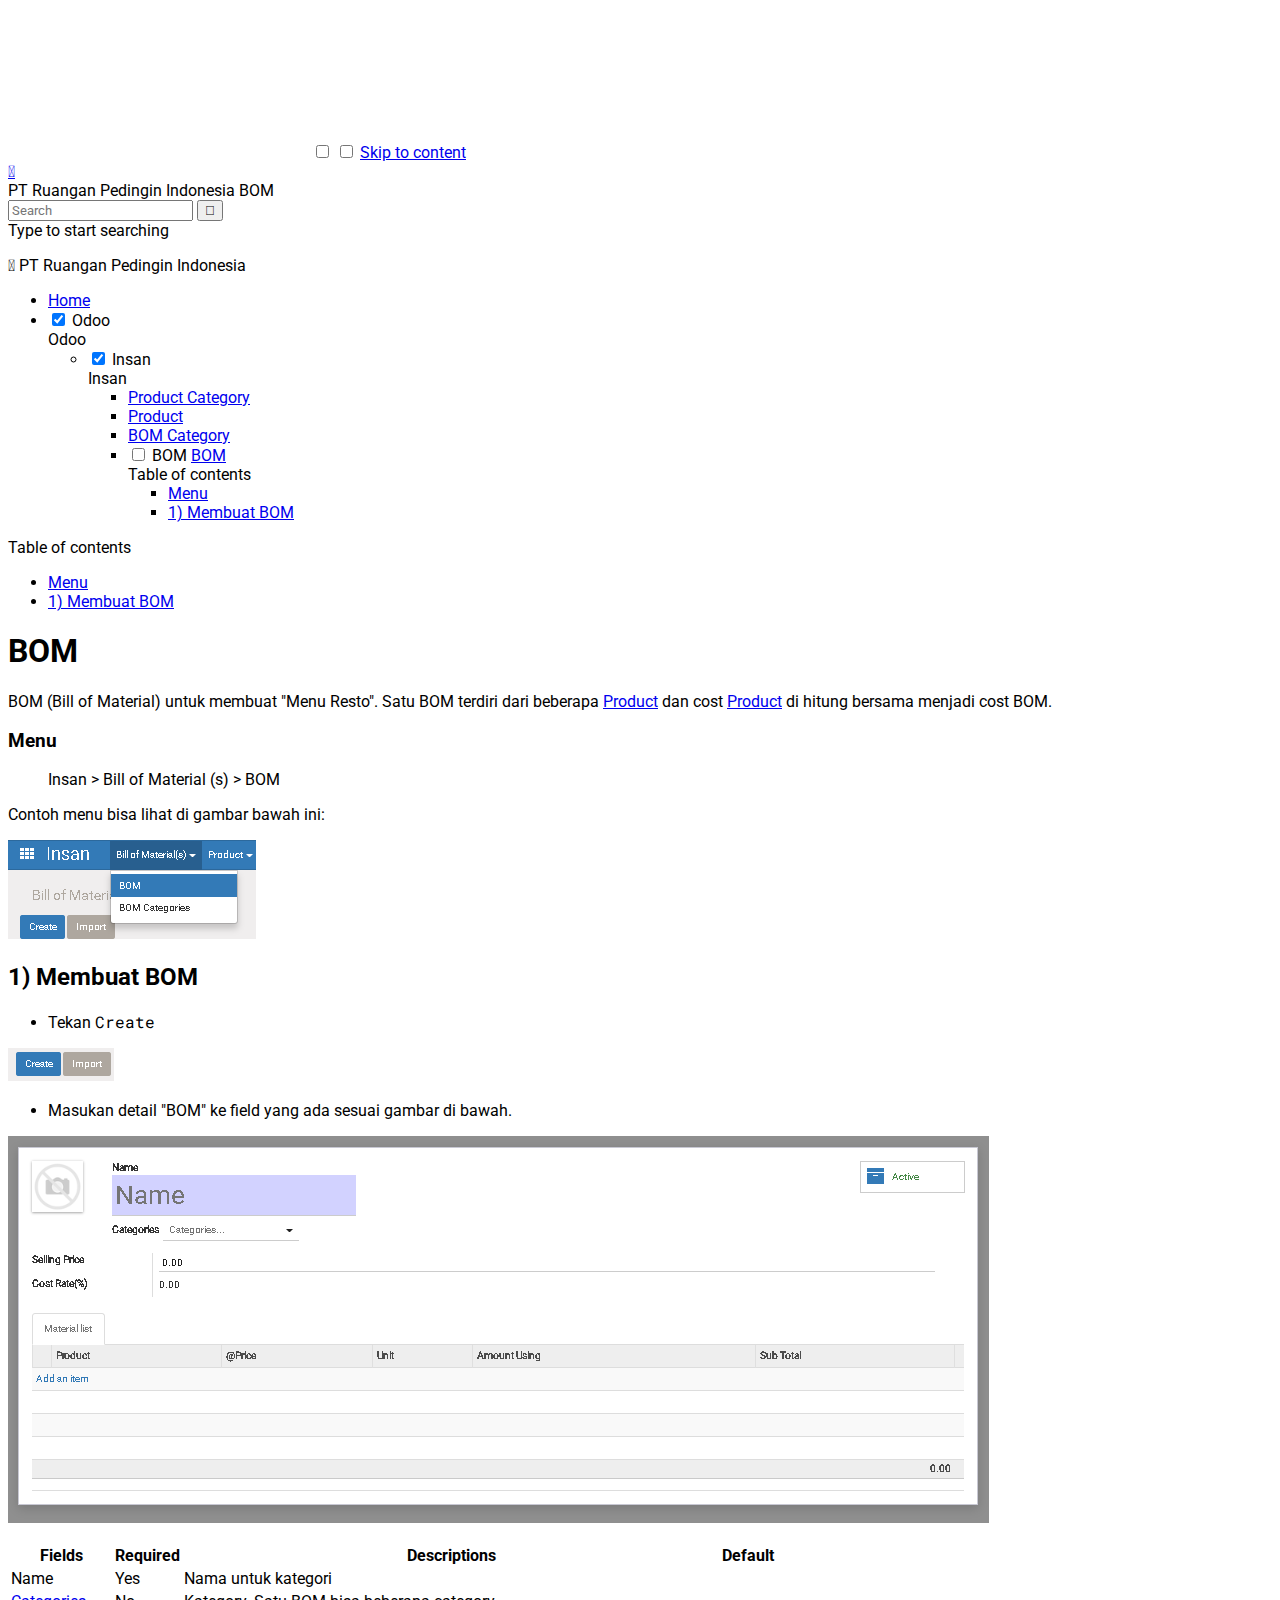
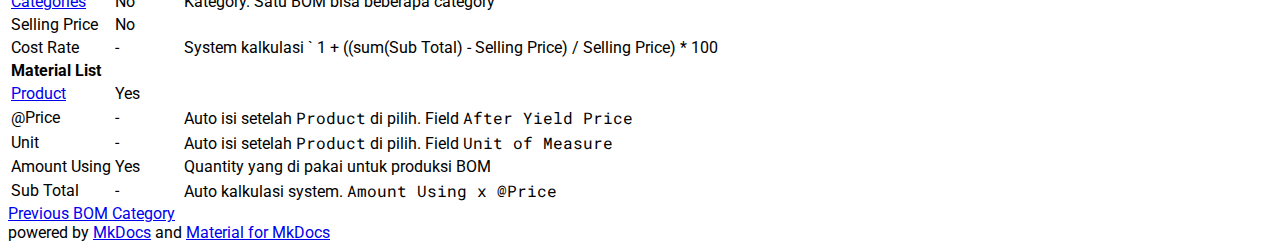
==== commit e6c56deb: "Deployed dd91160 with MkDocs version: 0.17.3" ====
--- a/insan/bom/index.html
+++ b/insan/bom/index.html
@@ -79,7 +79,7 @@
   <nav class="md-header-nav md-grid">
     <div class="md-flex">
       <div class="md-flex__cell md-flex__cell--shrink">
-        <a href="../product_category/" title="PT Ruangan Pedingin Indonesia" class="md-header-nav__button md-logo">
+        <a href="../.." title="PT Ruangan Pedingin Indonesia" class="md-header-nav__button md-logo">
           
             <i class="md-icon"></i>
           
@@ -165,18 +165,30 @@
       
       
 
+
+  <li class="md-nav__item">
+    <a href="../.." title="Home" class="md-nav__link">
+      Home
+    </a>
+  </li>
+
+    
+      
+      
+      
+
   
 
 
   <li class="md-nav__item md-nav__item--active md-nav__item--nested">
     
-      <input class="md-toggle md-nav__toggle" data-md-toggle="nav-1" type="checkbox" id="nav-1" checked>
-    
-    <label class="md-nav__link" for="nav-1">
+      <input class="md-toggle md-nav__toggle" data-md-toggle="nav-2" type="checkbox" id="nav-2" checked>
+    
+    <label class="md-nav__link" for="nav-2">
       Odoo
     </label>
     <nav class="md-nav" data-md-component="collapsible" data-md-level="1">
-      <label class="md-nav__title" for="nav-1">
+      <label class="md-nav__title" for="nav-2">
         Odoo
       </label>
       <ul class="md-nav__list" data-md-scrollfix>
@@ -191,13 +203,13 @@
 
   <li class="md-nav__item md-nav__item--active md-nav__item--nested">
     
-      <input class="md-toggle md-nav__toggle" data-md-toggle="nav-1-1" type="checkbox" id="nav-1-1" checked>
-    
-    <label class="md-nav__link" for="nav-1-1">
+      <input class="md-toggle md-nav__toggle" data-md-toggle="nav-2-1" type="checkbox" id="nav-2-1" checked>
+    
+    <label class="md-nav__link" for="nav-2-1">
       Insan
     </label>
     <nav class="md-nav" data-md-component="collapsible" data-md-level="2">
-      <label class="md-nav__title" for="nav-1-1">
+      <label class="md-nav__title" for="nav-2-1">
         Insan
       </label>
       <ul class="md-nav__list" data-md-scrollfix>
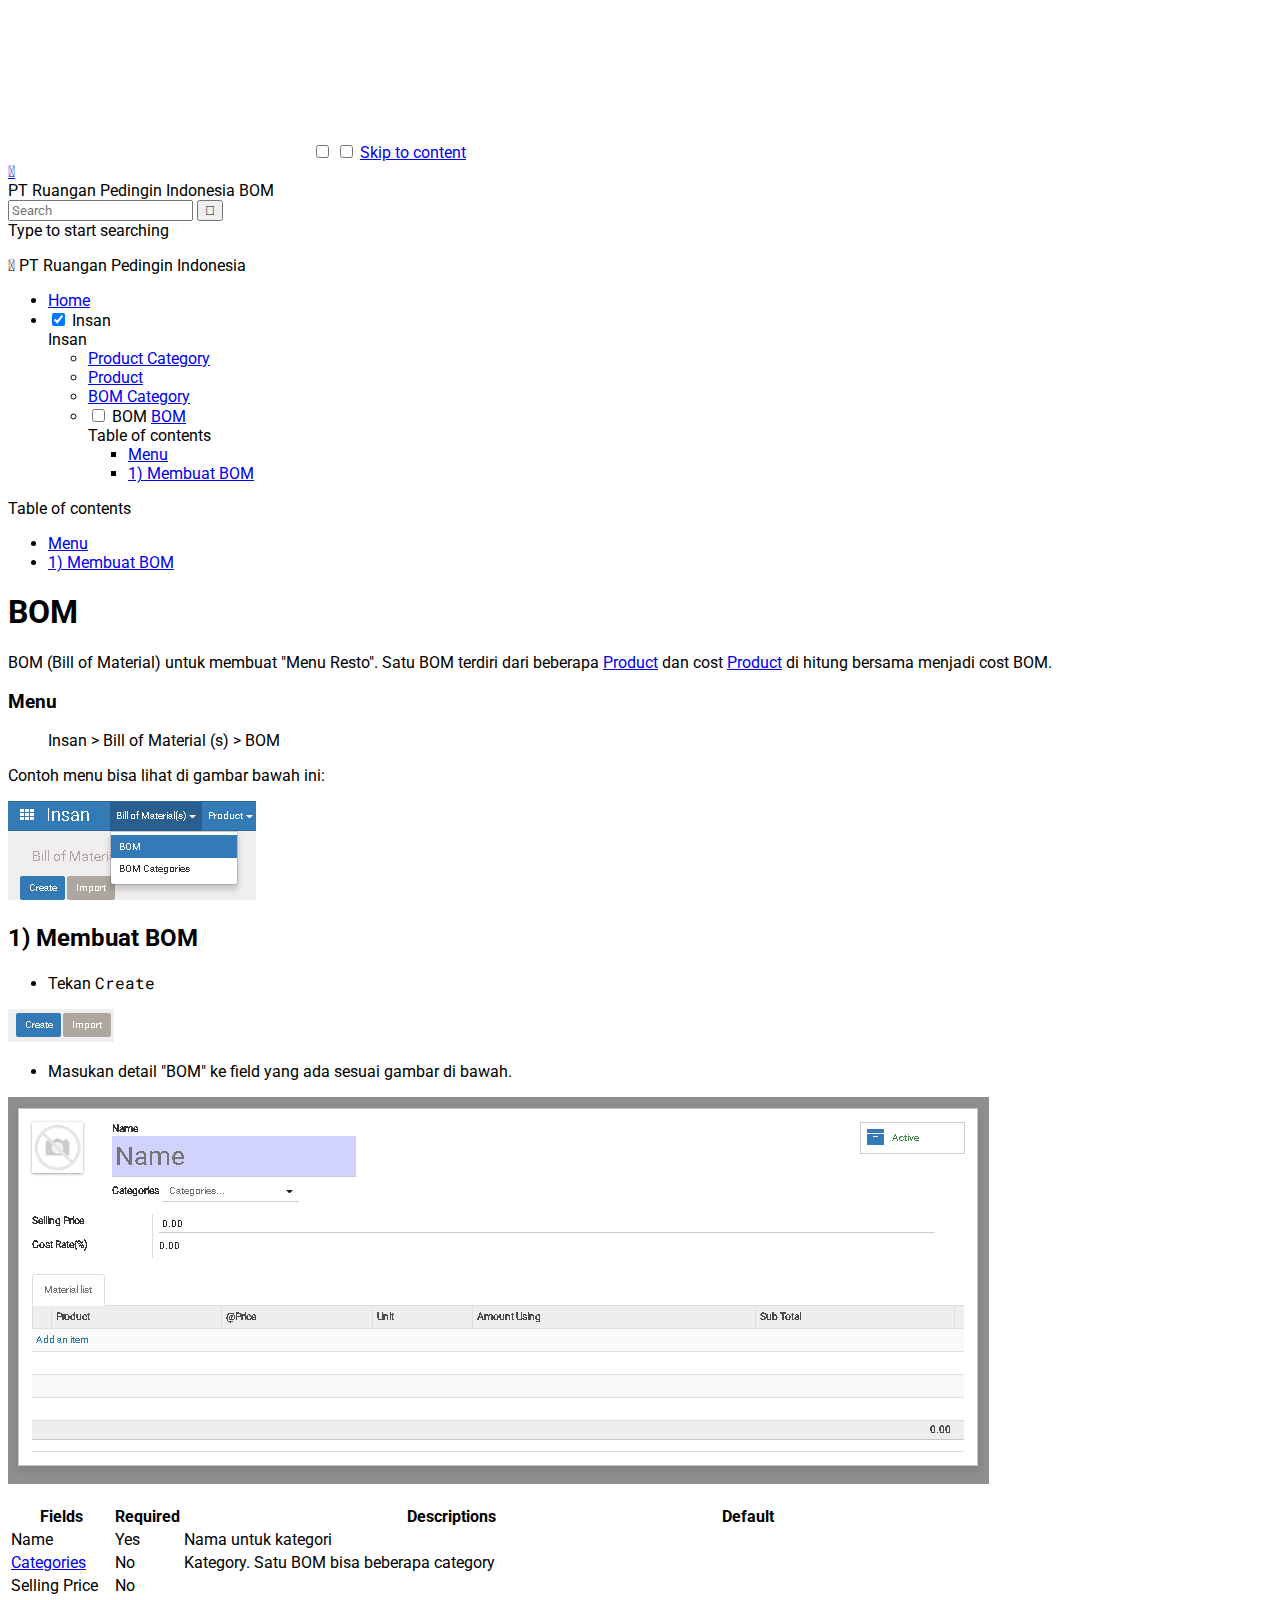
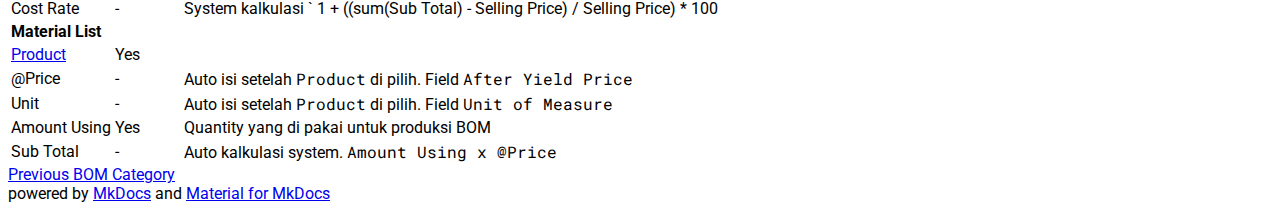
==== commit efb2cd62: "Deployed 62e6764 with MkDocs version: 0.17.3" ====
--- a/insan/bom/index.html
+++ b/insan/bom/index.html
@@ -185,31 +185,10 @@
       <input class="md-toggle md-nav__toggle" data-md-toggle="nav-2" type="checkbox" id="nav-2" checked>
     
     <label class="md-nav__link" for="nav-2">
-      Odoo
+      Insan
     </label>
     <nav class="md-nav" data-md-component="collapsible" data-md-level="1">
       <label class="md-nav__title" for="nav-2">
-        Odoo
-      </label>
-      <ul class="md-nav__list" data-md-scrollfix>
-        
-        
-          
-          
-          
-
-  
-
-
-  <li class="md-nav__item md-nav__item--active md-nav__item--nested">
-    
-      <input class="md-toggle md-nav__toggle" data-md-toggle="nav-2-1" type="checkbox" id="nav-2-1" checked>
-    
-    <label class="md-nav__link" for="nav-2-1">
-      Insan
-    </label>
-    <nav class="md-nav" data-md-component="collapsible" data-md-level="2">
-      <label class="md-nav__title" for="nav-2-1">
         Insan
       </label>
       <ul class="md-nav__list" data-md-scrollfix>
@@ -305,11 +284,6 @@
   
 </nav>
     
-  </li>
-
-        
-      </ul>
-    </nav>
   </li>
 
         
